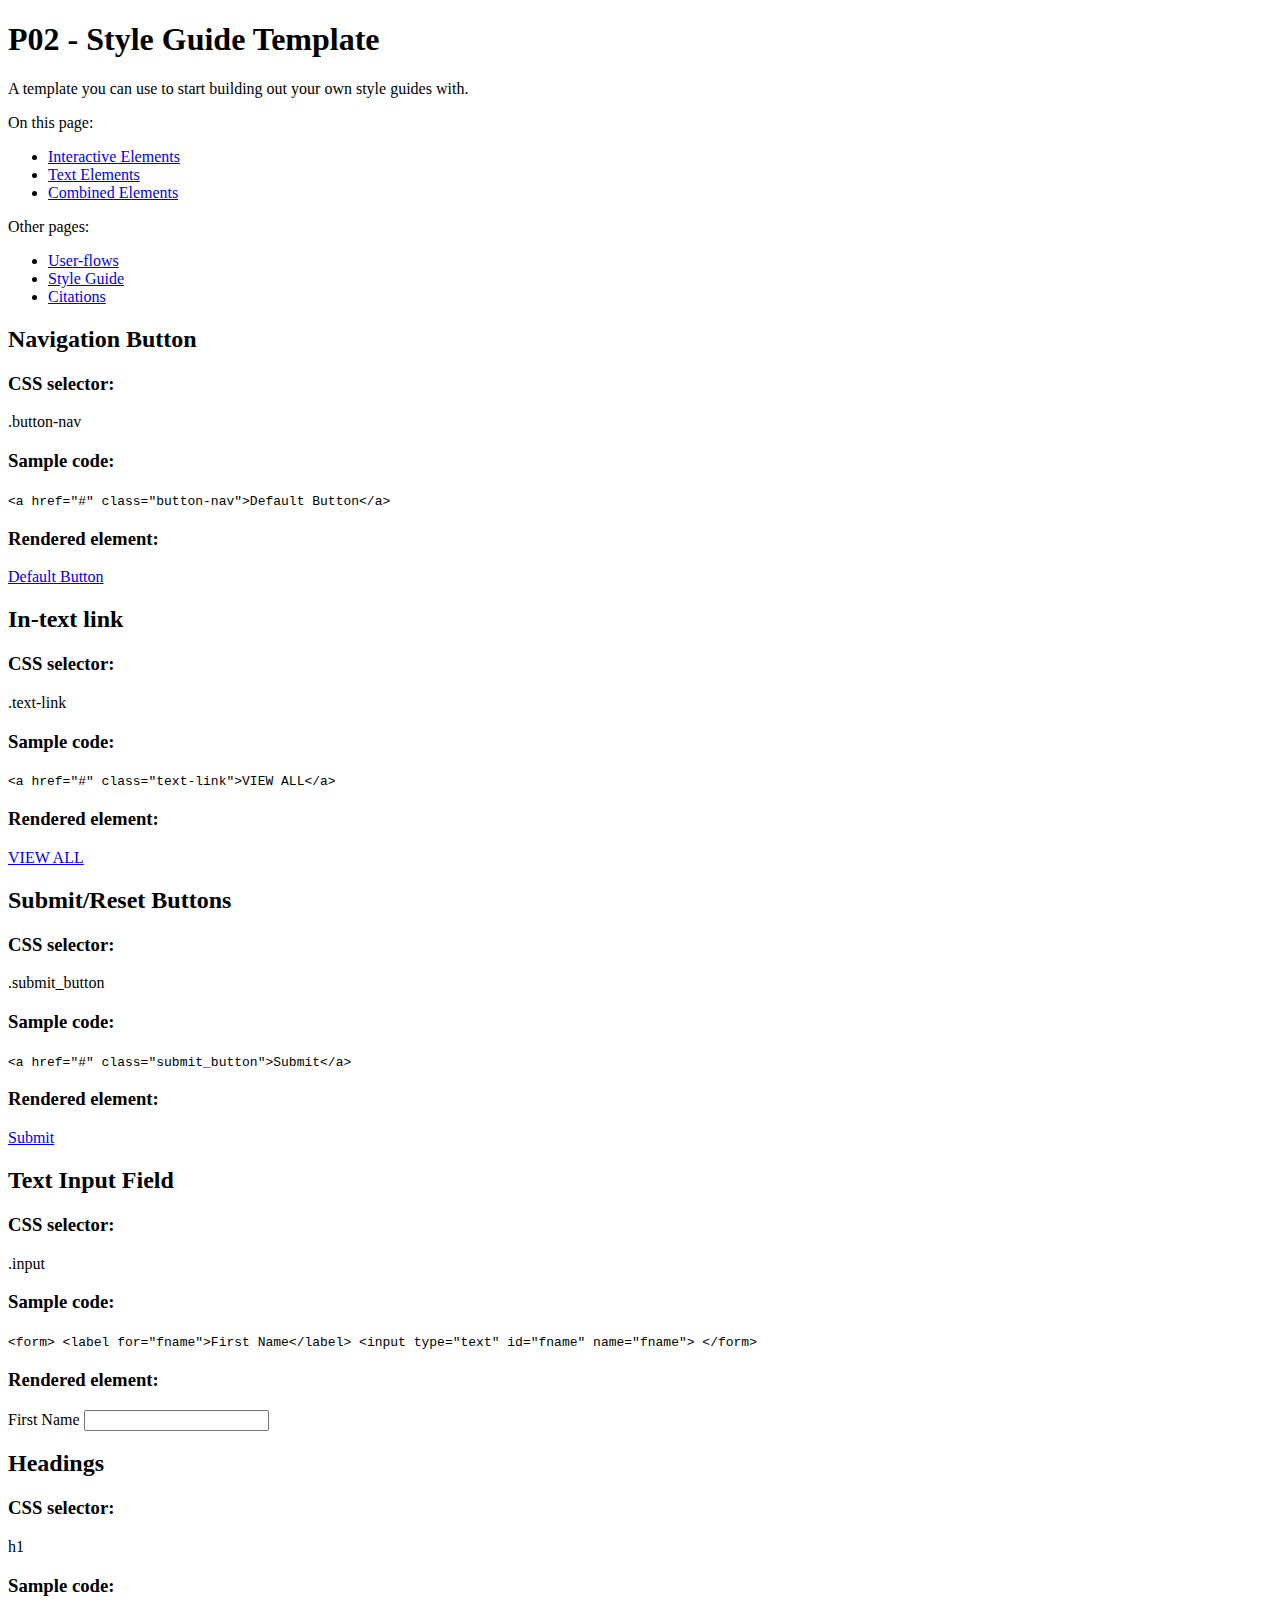
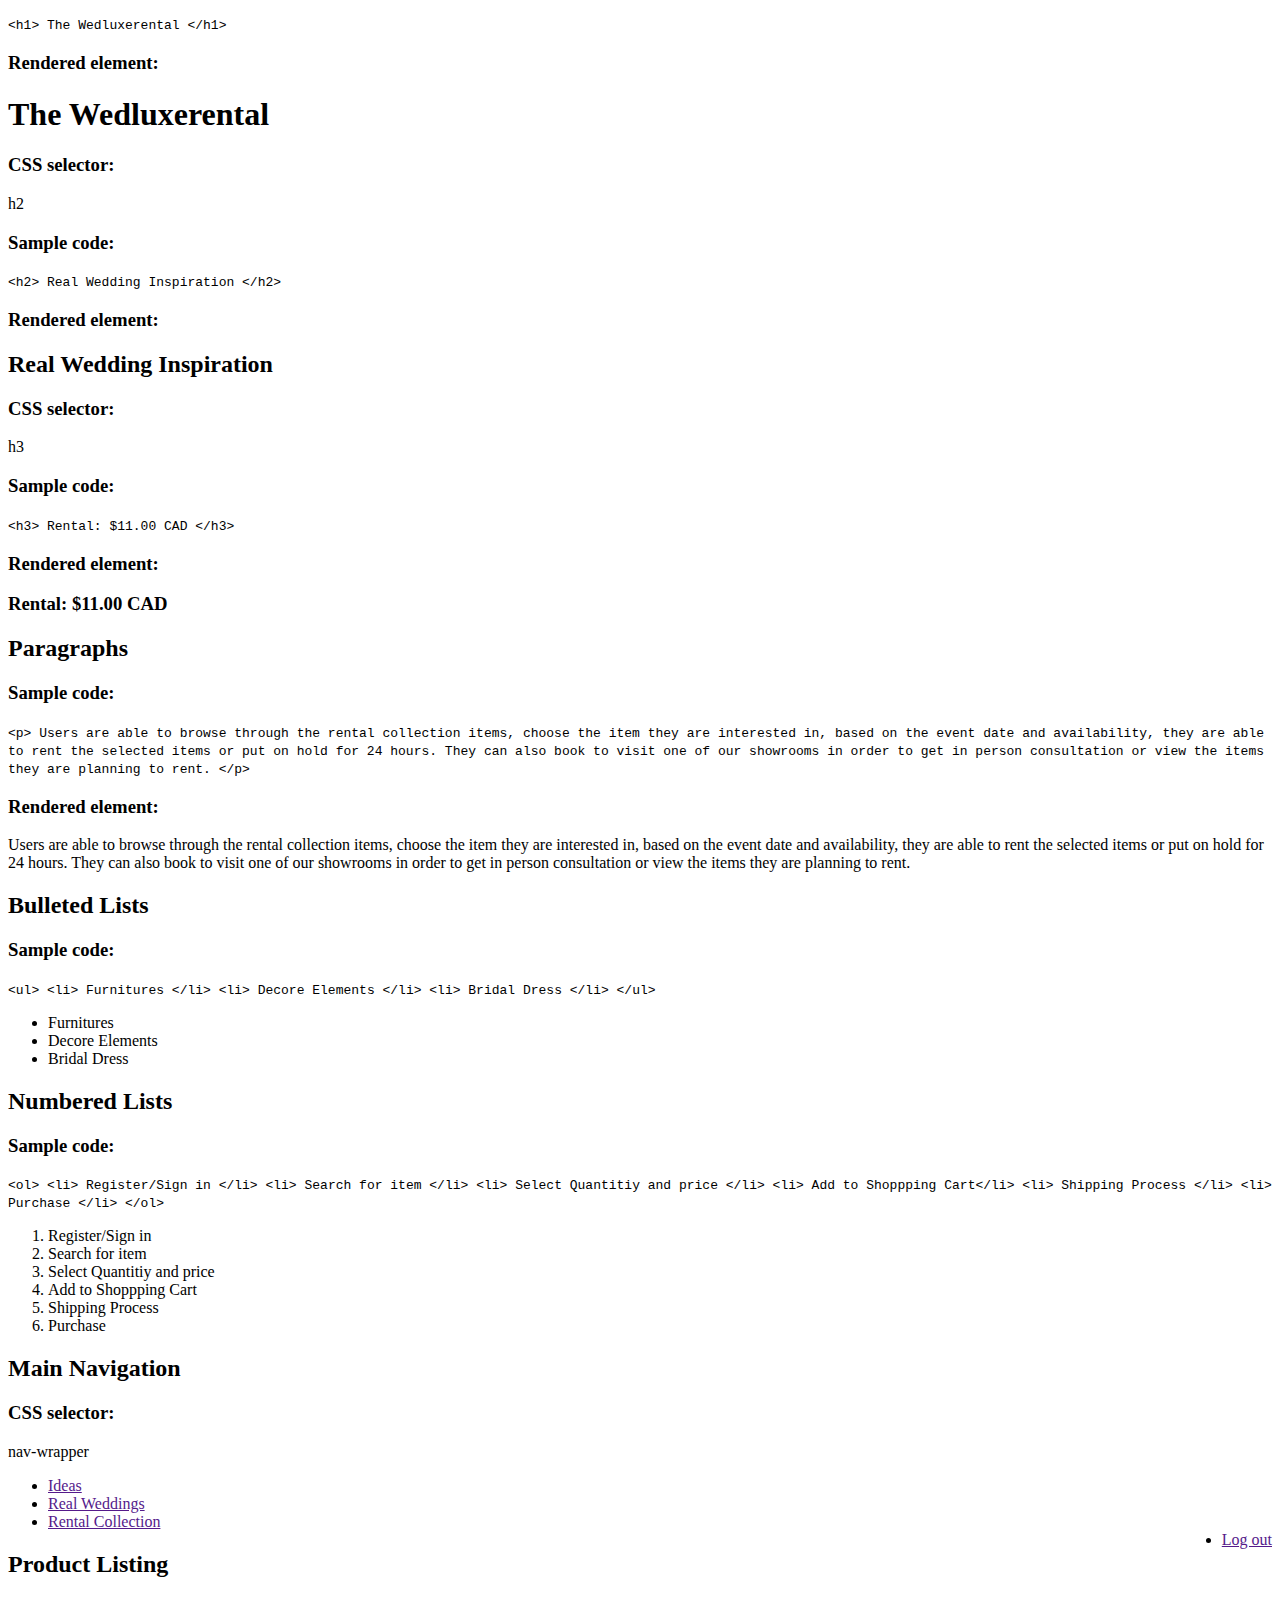
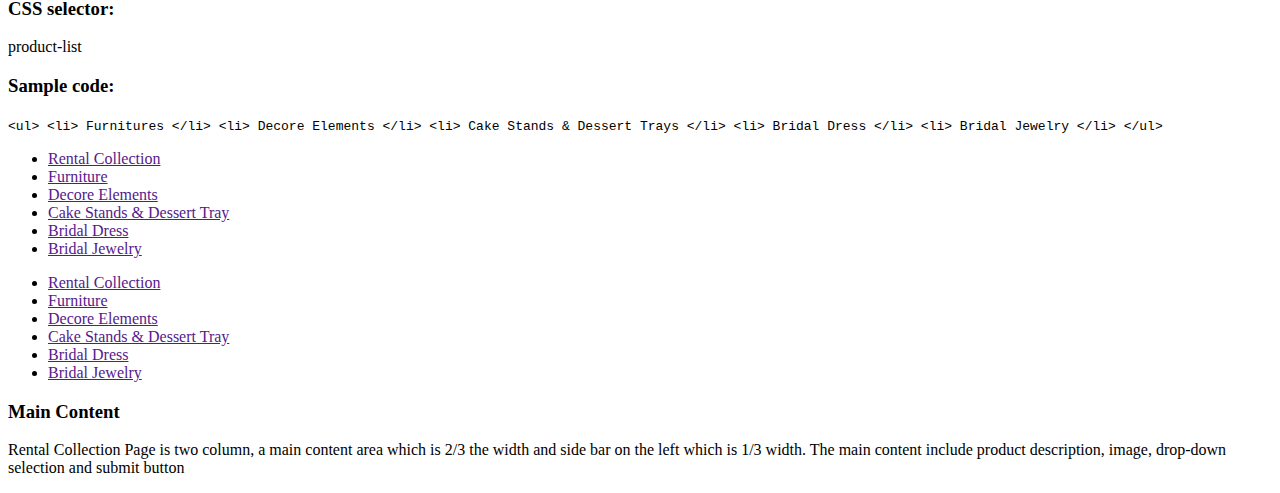
==== index.html @ 593168e0 "P02-start" ====
<!DOCTYPE html>
<html>

  <head>

    <meta charset="utf-8">
    <title>P01 - Style Guide Template</title>

    <link href="css/main.css" rel="stylesheet">
    <link href="css/grid.css" rel="stylesheet">
    <!-- <link href="css/fonts.css" rel="stylesheet"> -->

  </head>

  <body>

    <h1>P02 - Style Guide Template</h1>

    <p>A template you can use to start building out your own style guides with.</p>

    <nav>
      
      <p>
        On this page:
      </p>
      <ul>
        <li>
          <a href="#interactive_elements">Interactive Elements</a>
        </li>
        <li>
          <a href="#text_elements">Text Elements</a>
        </li>
        <li>
          <a href="#combined_elements">Combined Elements</a>
        </li>
      </ul>

      <p>Other pages:</p>
      <ul>
        <li><a href="user-flow/index.html">User-flows</a>
        <li><a href="index.html">Style Guide</a>
        <li><a href="citations.html">Citations</a>
      </ul>
    </nav>



    <!---------------- INTERACTIVE ELEMENTS SECTION // ------------------>
    <section id="interactive_elements">

      <!-- Default Button styling section -->
      <section>

        <h2>Navigation Button</h2>

        <h3>CSS selector:</h3>
        <p>.button-nav</p>

        <h3>Sample code:</h3>
        <code>&lt;a href="#" class="button-nav"&gt;Default Button&lt;/a&gt;</code>

        <h3>Rendered element:</h3>
        <a class="button-nav" href="#">Default Button</a>

      </section>

      <section>
    <!---------- in text link styling section ---------->
        <h2>In-text link</h2>

        <h3>CSS selector:</h3>
        <p>.text-link</p>

        <h3>Sample code:</h3>
        <code>&lt;a href="#" class="text-link"&gt;VIEW ALL&lt;/a&gt;</code>

        <h3>Rendered element:</h3>
        <a class="text-link" href ="View_all.html">VIEW ALL</a>
      </section>

    <!--------- Submit/Reset Button styling section ------>
      <section>
        <h2>Submit/Reset Buttons</h2>

        <h3>CSS selector:</h3>
        <p>.submit_button</p>

        <h3>Sample code:</h3>
        <code>&lt;a href="#" class="submit_button"&gt;Submit&lt;/a&gt;</code>

        <h3>Rendered element:</h3>
        <a class="submit_button" href="#">Submit</a>
      </section>

      <!------------ text input field and a label -------->
      <section>
        <h2>Text Input Field</h2>
        
        <h3>CSS selector:</h3>
        <p>.input</p>

        <h3>Sample code:</h3>
          <code>&lt;form&gt;
          <code>&lt;label for="fname"&gt;First Name&lt;/label&gt;</code>
          <code> &lt;input type="text" id="fname" name="fname"&gt;</code>
          &lt;/form&gt;</code>
       
        <h3>Rendered element:</h3>
          <form> 
          <label for="fname">First Name</label>
          <input type="text" id="fname" name="fname">
          </form>

      </section>

    </section>
    <!-----------//  INTERACTIVE ELEMENTS SECTION -->


    <!-- TEXT ELEMENTS SECTION // -->
    <section id="text_elements">

      <section>
        <h2>Headings</h2>

        <h3>CSS selector:</h3>
        <p>h1</p>

        <h3>Sample code:</h3>
        <code>&lt;h1&gt; The Wedluxerental &lt;/h1&gt;</code> 

        <h3>Rendered element:</h3>
        <h1>The Wedluxerental</h1>


        <h3>CSS selector:</h3>
        <p>h2</p>

        <h3>Sample code:</h3>
        <code>&lt;h2&gt; Real Wedding Inspiration &lt;/h2&gt;</code> 

        <h3>Rendered element:</h3>
        <h2>Real Wedding Inspiration </h2>

       
        <h3>CSS selector:</h3>
        <p>h3</p>

        <h3>Sample code:</h3>
        <code>&lt;h3&gt; Rental: $11.00 CAD &lt;/h3&gt;</code>

        <h3>Rendered element:</h3>
        <h3>Rental: $11.00 CAD</h3>
      </section>

      <section>
        <h2>Paragraphs</h2>
        
        <h3>Sample code:</h3>
          <code>&lt;p&gt; Users are able to browse through the rental collection items, choose the item they are interested in, based on the event date and availability, they are able to rent the selected items or put on hold for 24 hours. They can also book to visit one of our showrooms in order to get in person consultation or view the items they are planning to rent. &lt;/p&gt;</code>
        <h3>Rendered element:</h3>
          <p>Users are able to browse through the rental collection items, choose the item they are interested in, based on the event date and availability, they are able to rent the selected items or put on hold for 24 hours. They can also book to visit one of our showrooms in order to get in person consultation or view the items they are planning to rent. 
          </p>
      </section>

      <section>
        <h2>Bulleted Lists</h2>
        <!-- furniture items -->

          <h3>Sample code:</h3>
            <code>&lt;ul&gt;
            <code>&lt;li&gt; Furnitures &lt;/li&gt;</code>
            <code>&lt;li&gt; Decore Elements &lt;/li&gt;</code>
            <code>&lt;li&gt; Bridal Dress &lt;/li&gt;</code>
            &lt;/ul&gt;</code>

        <ul>
        <li>Furnitures</li>
        <li> Decore Elements</li>
        <li>Bridal Dress</li>
        </ul>

      </section>

      <section>
        <h2>Numbered Lists</h2>
        <!-- order list-->
       <!--  <h3>CSS selector:</h3>
        <p>ol</p> -->
        
          <h3>Sample code:</h3>
          <code>&lt;ol&gt;
          <code>&lt;li&gt; Register/Sign in &lt;/li&gt;</code>
          <code>&lt;li&gt; Search for item &lt;/li&gt;</code>
          <code>&lt;li&gt; Select Quantitiy and price &lt;/li&gt;</code>
          <code>&lt;li&gt; Add to Shoppping Cart&lt;/li&gt;</code>
          <code>&lt;li&gt; Shipping Process &lt;/li&gt;</code>
          <code>&lt;li&gt; Purchase &lt;/li&gt;</code>
          &lt;/ol&gt;</code>


        <ol>
          <li>Register/Sign in</li>
          <li>Search for item</li>
          <li>Select Quantitiy and price</li>
          <li>Add to Shoppping Cart</li>
          <li>Shipping Process</li>
          <li>Purchase</li>
        </ol>


      </section>

    </section>
    <!-- // TEXT ELEMENTS SECTION -->

    <!-- COMBINED ELEMENTS SECTION // -->
    <section id="combined_elements">

      <section>
        <h2>Main Navigation</h2>
    <!----------Navigation Bar -------->
        <h3>CSS selector:</h3>
        <p>nav-wrapper</p>

        <nav>
            <div id="main_nav">
              <ul>
              <li><a class="active" href="">Ideas</a></li>
              <li><a href="">Real Weddings</a></li>
              <li><a href="">Rental Collection</a></li>
              <li style="float:right"><a href="">Log out</a></li>
              </ul>
           </div>
        
        </nav>

      </section>

      <section>
        <h2>Product Listing</h2>

          <h3>CSS selector:</h3>
          <p>product-list</p>

          <h3>Sample code:</h3>
            <code>&lt;ul&gt;
            <code>&lt;li&gt; Furnitures &lt;/li&gt;</code>
            <code>&lt;li&gt; Decore Elements &lt;/li&gt;</code>
            <code>&lt;li&gt; Cake Stands & Dessert Trays &lt;/li&gt;</code>
            <code>&lt;li&gt; Bridal Dress &lt;/li&gt;</code>
            <code>&lt;li&gt; Bridal Jewelry &lt;/li&gt;</code>
            &lt;/ul&gt;</code>

        <ul class="product-list">
           <li><a class="active" href="">Rental Collection</a></li>
            <li><a href="">Furniture</a></li>
            <li><a href="">Decore Elements</a></li>
            <li><a href="">Cake Stands & Dessert Tray</a></li>
            <li><a href="">Bridal Dress</a></li>
            <li><a href="">Bridal Jewelry</a></li>
        </ul>

      </section>

    </section>
    <!-- // COMBINED ELEMENTS SECTION -->

  <!-- Grid structure -->
  <div class="grid">
     <div class="col-1-3">
       <div class="module">
        <ul class="side_nav">
              <li><a class="active" href="">Rental Collection</a></li>
              <li><a href="">Furniture</a></li>
              <li><a href="">Decore Elements</a></li>
              <li><a href="">Cake Stands & Dessert Tray</a></li>
              <li><a href="">Bridal Dress</a></li>
              <li><a href="">Bridal Jewelry</a></li>
        </ul>
     </div>
    </div>

    <div class="col-2-3">
      <div class="module">
       <h3>Main Content</h3>
        <p>Rental Collection Page is two column, a main content area which is 2/3 the width and side bar on the left which is 1/3 width. The main content include product description, image, drop-down selection and submit button</p> 
     </div>
   </div>
   
    
  </div>


  </body>
</html>
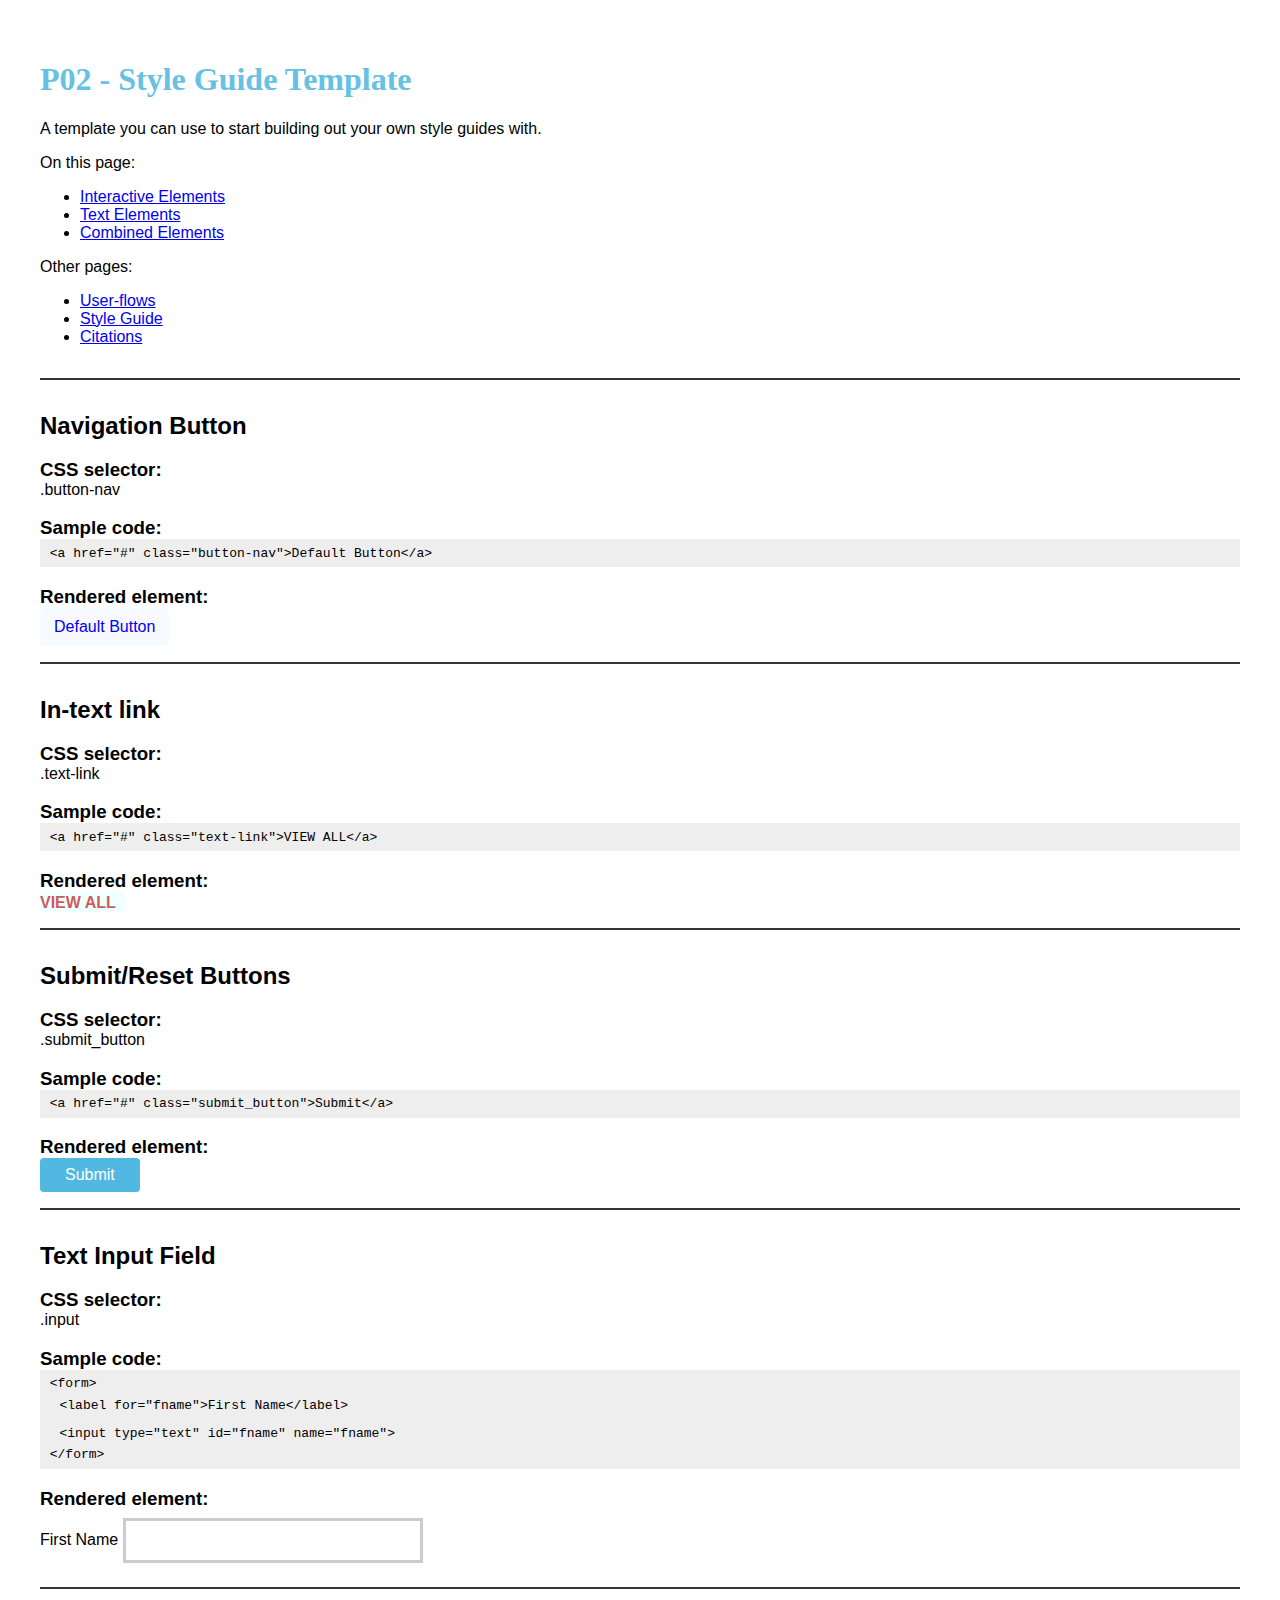
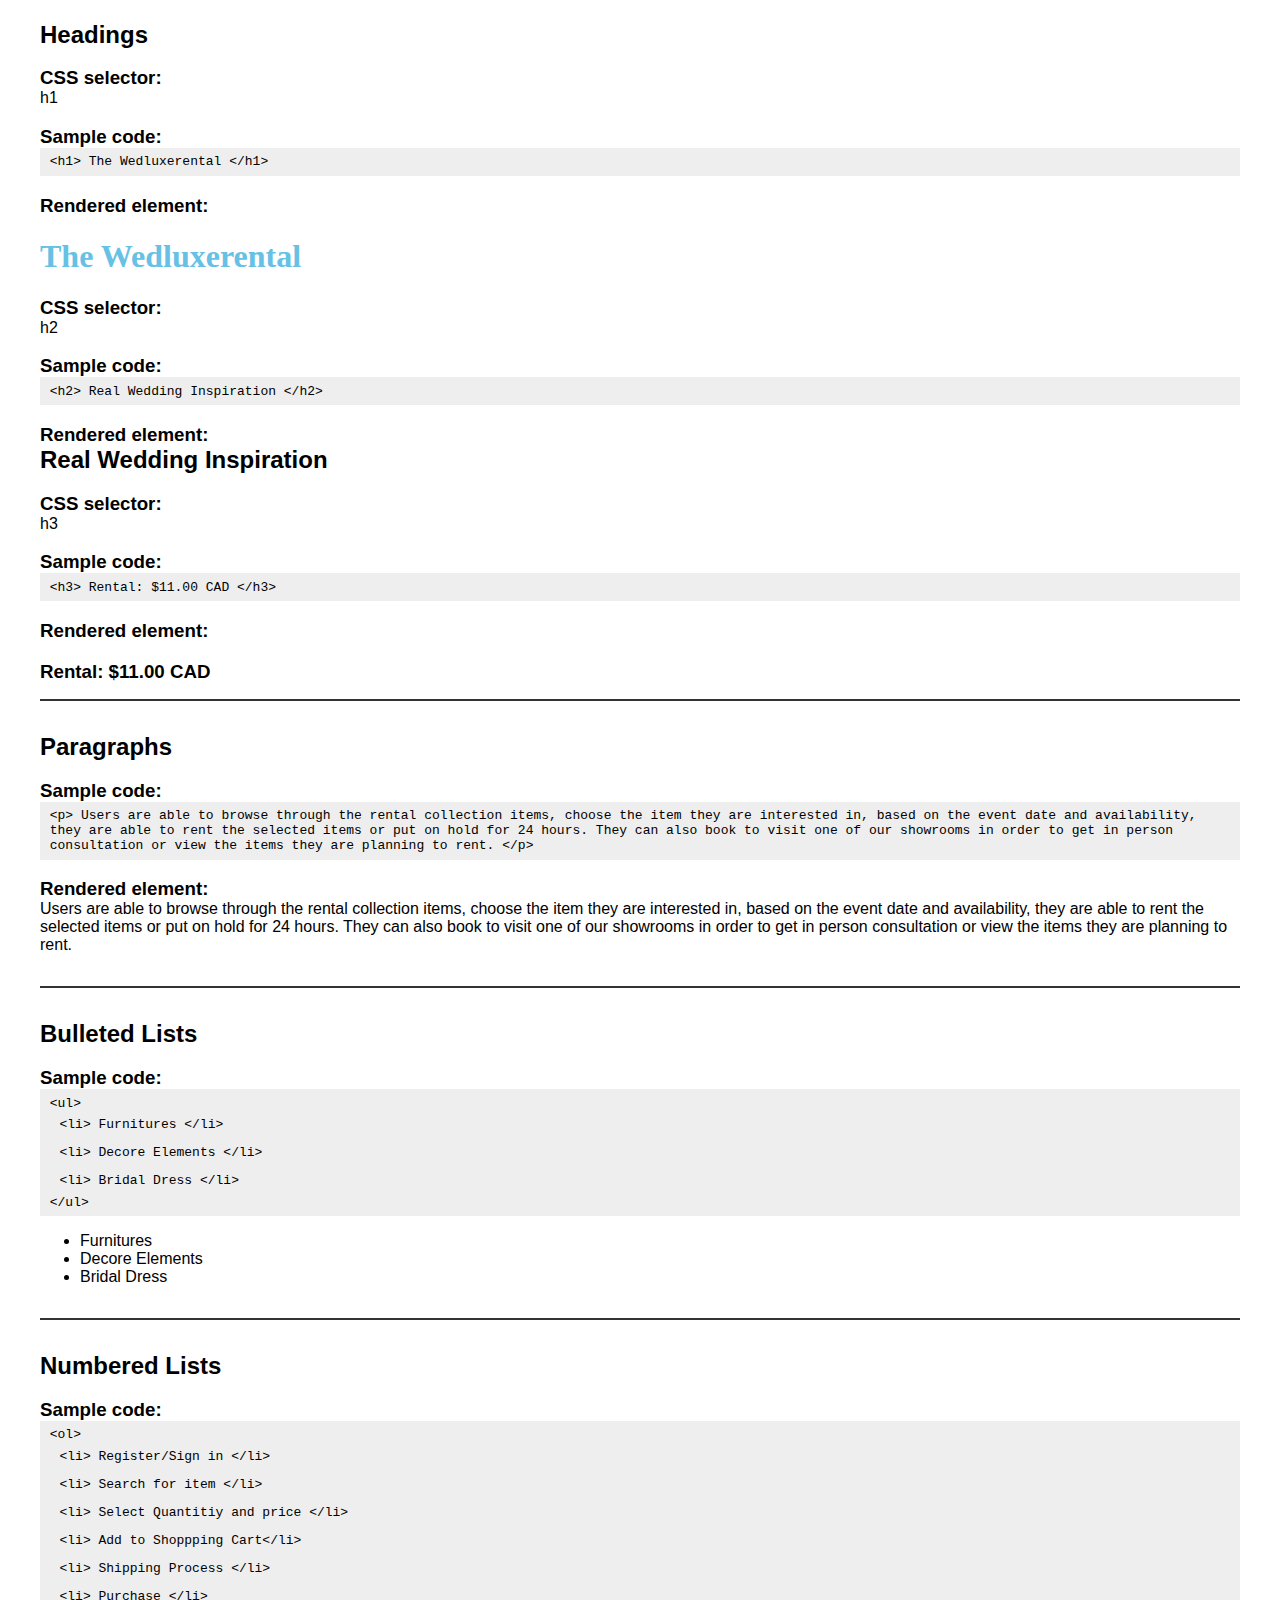
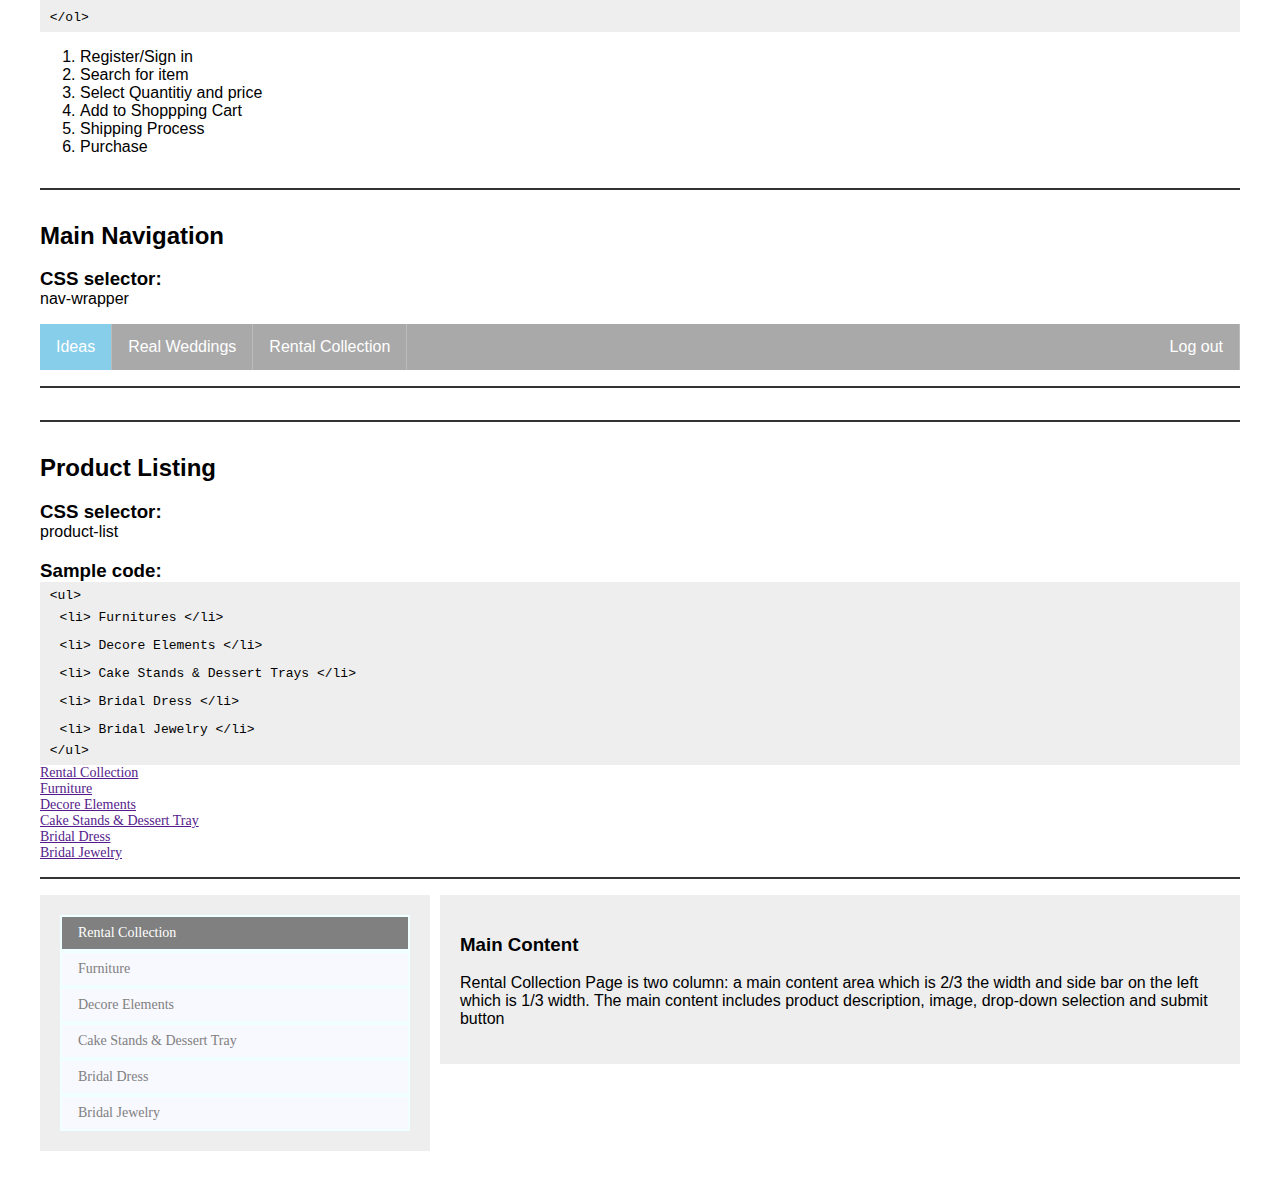
==== commit 8f043963: "sizing edits of text entry, text content edits" ====
--- a/index.html
+++ b/index.html
@@ -108,7 +108,7 @@
         <h3>Rendered element:</h3>
           <form> 
           <label for="fname">First Name</label>
-          <input type="text" id="fname" name="fname">
+          <input type="text" id="fname" name="fname" style = "width: 300px;">
           </form>
 
       </section>
@@ -284,7 +284,7 @@
     <div class="col-2-3">
       <div class="module">
        <h3>Main Content</h3>
-        <p>Rental Collection Page is two column, a main content area which is 2/3 the width and side bar on the left which is 1/3 width. The main content include product description, image, drop-down selection and submit button</p> 
+        <p>Rental Collection Page is two column: a main content area which is 2/3 the width and side bar on the left which is 1/3 width. The main content includes product description, image, drop-down selection and submit button</p> 
      </div>
    </div>
    
--- a/css/main.css
+++ b/css/main.css
@@ -0,0 +1,242 @@
+/*
+  STYLE GUIDE STYLING 
+  Default styling for the style guide 
+*/
+
+body {
+  font-family: sans-serif;
+  padding: 2rem;
+}
+
+section:not([id]) {
+  margin: 1em 0;
+  padding: 1em 0;
+  border-bottom: 0.15em solid #333;
+}
+
+section h2 {
+  margin-top: 0;
+  margin-bottom: 0.5em;
+}
+
+section h3 {
+  margin-bottom: 0;
+}
+
+section p {
+  margin-top: 0;
+}
+
+nav {
+  margin-bottom: 1em;
+  padding-bottom: 1em;
+  border-bottom: 0.15em solid #333;
+}
+
+nav a:hover, nav a:focus {
+  text-decoration: none;
+}
+/* ------Main Navigation Bar-------*/
+
+#main_nav ul {
+    list-style-type: none;
+    margin: 0;
+    padding: 0;
+    overflow: hidden;
+    background-color: #A9A9A9;
+}
+
+#main_nav li  {
+    float: left;
+    border-right:1px solid #bbb;
+}
+
+#main_nav li a {
+    display: block;
+    text-decoration: none;
+    text-align: center;
+    color: white;
+    padding: 14px 16px;
+    
+}
+
+#main_nav li a:hover:not(.active) {
+    background-color: #ADD8E6;
+}
+
+#main_nav .active {
+    background-color: #87CEEB;
+}
+
+/* ------Nav-bar display vertically - Rental Collection--------*/
+ul.side_nav  {
+  font-family: Verdana;
+  font-size:14px;
+  list-style-type: none;
+  margin:0;
+  padding:0;
+  width: 100%;
+  height: 100%;
+  overflow: auto;
+}
+
+ul.side_nav li {
+  display:inline;
+}
+
+ul.side_nav li a {
+  display: block;
+  padding: 8px 16px;
+  text-decoration: none;
+  background:#F8F8FF;
+  color:  #808080;
+  border-top:2px solid #F0FFFF;
+  border-right:2px solid #F0FFFF;
+  border-bottom:2px solid #F0FFFF;
+  border-left:2px solid #F0FFFF;
+}
+
+ul.side_nav li a:hover {
+  background-color: #ADD8E6;
+  border-top:2px solid #F0FFFF;
+  border-right:2px solid #F0FFFF;
+  border-bottom:2px solid #F0FFFF;
+  border-left:2px solid #F0FFFF;
+}
+
+.side_nav li a.active {
+    background-color: #808080;
+    color: white;
+}
+
+/* ------section---------- */
+section code {
+  background-color: #EEE;
+  padding: 0.5em 0.75em;
+  display: block;
+}
+
+ul.citations {
+  margin-left: 0.25em;
+  padding-left: 0.25em;
+}
+
+ul.citations li {
+  list-style-type: none;
+  margin-left: 0;
+  padding-left: 0;
+  padding-bottom: 1em;
+}
+
+ul.citations li strong {
+  font-weight: normal;
+  font-style: italic;
+}
+
+cite {
+  font-style: normal;
+}
+
+
+/* 
+  INTERACTIVE ELEMENTS -------------------
+*/
+
+/* Styling for the navigation button */
+.button-nav {
+  display: inline-block;
+  padding: 0.5em 0.75em;
+  background:#F8F8FF;
+  border-radius: 0.25em;
+  text-decoration: none;
+  -webkit-transition: background-color 0.5s ease-out;
+  transition: background-color 0.5s ease-out;
+  border-top:2px solid #F0FFFF;
+  border-right:2px solid #F0FFFF;
+  border-bottom:2px solid #F0FFFF;
+  border-left:2px solid #F0FFFF;
+
+}
+
+.button-nav:hover, .button-nav:focus {
+  opacity: 0.8;
+  border-top:2px solid #ADD8E6;
+  border-right:2px solid #ADD8E6;
+  border-bottom:2px solid #ADD8E6;
+  border-left:2px solid #ADD8E6;
+}
+
+/* text-link  */
+a.text-link {
+    display:block;
+    text-decoration:none;
+    background-color: #F0FFFF;  /*Azure*/
+    color:#CD5C5C; /*PaleVioletRed */
+    width: 85px;
+    height: 20px;
+    padding-top: 2px;
+    font-weight: 600;
+}
+
+a.text-link:hover{
+    text-decoration:none;
+    opacity: 0.80;
+}
+
+/* Submit button  */
+.submit_button{
+    background-color: #51b8e1; /* skyblue*/
+    border: none;
+    color: white;
+    padding: 8px 25px;
+    text-align: center;
+    text-decoration: none;
+    display: inline-block;
+    font-size: 16px;
+    border-radius: 4px;
+}
+
+.submit_button:hover{
+  opacity: 0.8;
+}
+
+
+input[type=text] {
+    width: 100%;
+    padding: 12px 20px;
+    margin: 8px 0;
+    box-sizing: border-box;
+    border: 3px solid #ccc;
+    transition: 0.5s;
+    outline: none;
+}
+input[type=text]:focus {
+    border: 3px solid #555;
+}
+/* 
+  TEXT ELEMENTS -------------------
+*/
+h1 { 
+    display: block;
+    font-size: 2em;
+    color:#66c1e5;
+    margin-top: 0.67em;
+    margin-bottom: 0.67em;
+    margin-left: 0;
+    margin-right: 0;
+    font-family:"Quan";
+    font-weight: bold;
+}
+
+/* product list */
+ul.product-list{
+   font-family: Verdana;
+  font-size:14px;
+  list-style-type: none;
+  margin:0;
+  padding:0;
+  width: 100%;
+  height: 100%;
+  overflow: auto;
+
+}
--- a/css/grid.css
+++ b/css/grid.css
@@ -0,0 +1,53 @@
+
+*, *:after, *:before {
+  -webkit-box-sizing: border-box;
+  -moz-box-sizing: border-box;
+  box-sizing: border-box;
+}
+
+[class*='col-'] {
+  float: left;
+  padding-right: 20px;
+}
+
+[class*='col-']:last-of-type {
+  padding-right: 0;
+}
+.col-2-3 {
+  width: 66.66%;
+}
+.col-1-3 {
+  width: 33.33%;
+}
+
+.grid:after {
+  content: "";
+  display: table;
+  clear: both;
+}
+
+
+[class*='col-'] {
+	float: left;
+  padding-right: 10px;
+ 
+}
+.col-2-3 {
+	width: 66.66%;
+}
+.col-1-3 {
+	width: 33.33%;
+
+}
+
+.module {
+  padding: 20px;
+  background: #eee;
+}
+
+/* Opt-in outside padding */
+.grid-pad {
+  padding: 10px;
+
+}
+
--- a/css/fonts.css
+++ b/css/fonts.css
@@ -0,0 +1,16 @@
+/*load fonts */
+
+
+@font-face{
+	font-family: "Quan";
+	font-weight: normal;
+	font-style: normal;
+	src:url("../fonts/Quan.eot");
+	/* .. means go up one folder- only IE supports eot */
+
+	src:url("../fonts/Quan.eot#iefix") format("embedded-opentype"),
+		url("../fonts/Quan.woff2") format("woff2"),
+		url("../fonts/Quan.woff") format("woff"),
+		url("../fonts/Quan.ttf") format("truetype");
+		/*older browsers do not accept modern fonts, so need to set for all cases,browsers  */
+}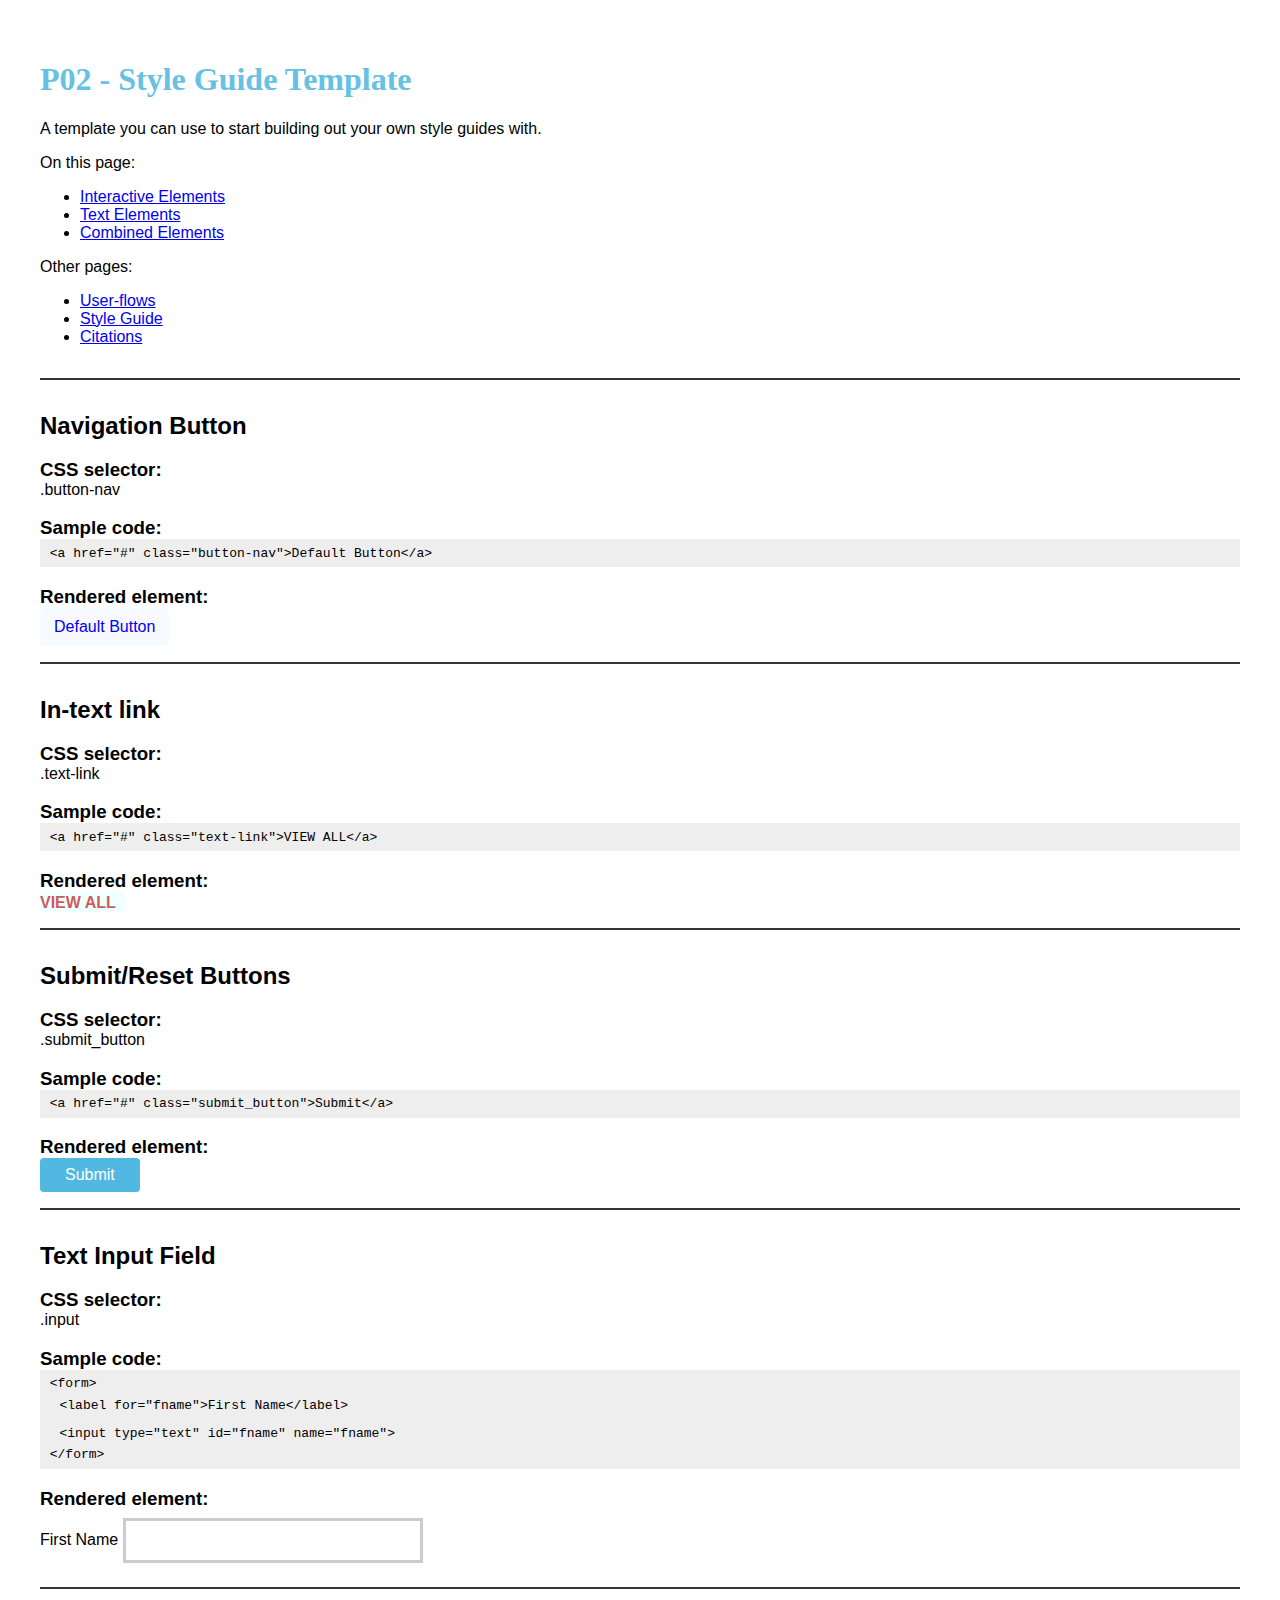
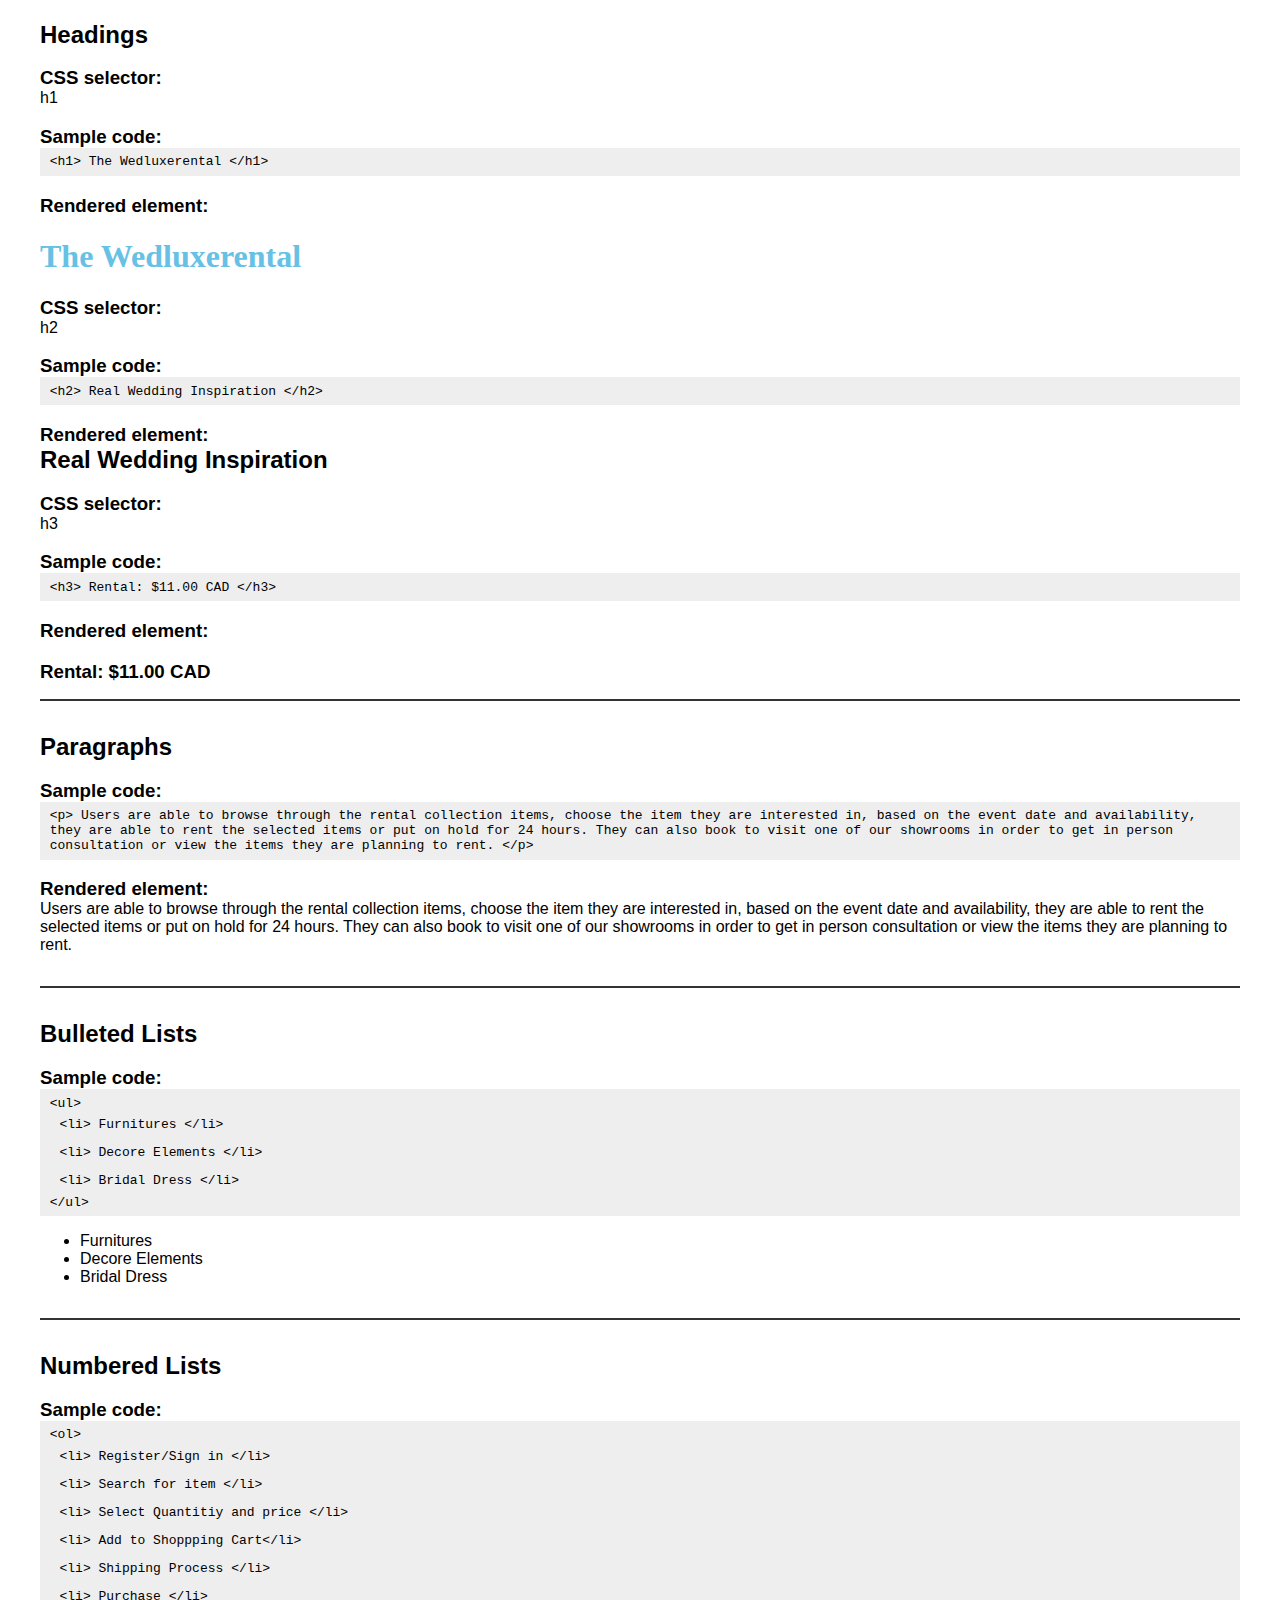
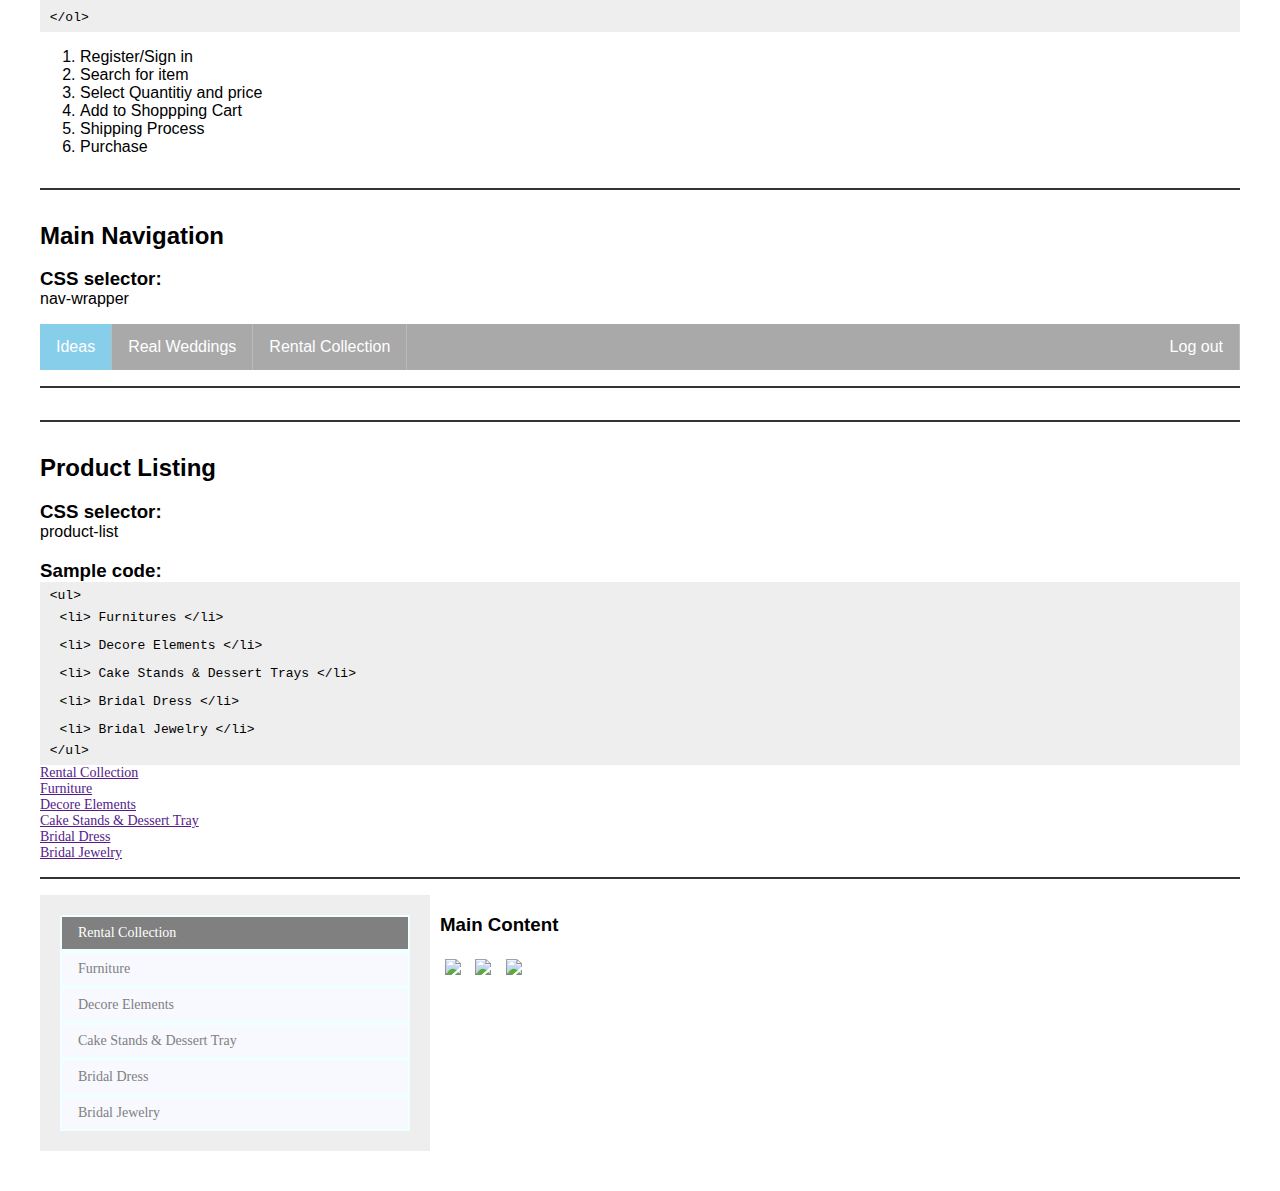
==== commit 734a5f51: "add-images" ====
--- a/index.html
+++ b/index.html
@@ -282,9 +282,14 @@
     </div>
 
     <div class="col-2-3">
-      <div class="module">
-       <h3>Main Content</h3>
-        <p>Rental Collection Page is two column: a main content area which is 2/3 the width and side bar on the left which is 1/3 width. The main content includes product description, image, drop-down selection and submit button</p> 
+      <div class="module2">
+      <h3>Main Content</h3>
+       <!--  <p>Rental Collection Page is two column: a main content area which is 2/3 the width and side bar on the left which is 1/3 width. The main content includes product description, image, drop-down selection and submit button</p>  
+       -->
+       <img id src="images/dress1.jpg">
+       <img id src="images/dress2.jpg">
+       <img id src="images/dress3.jpg">
+
      </div>
    </div>
    
--- a/css/main.css
+++ b/css/main.css
@@ -156,6 +156,7 @@
   border-bottom:2px solid #F0FFFF;
   border-left:2px solid #F0FFFF;
 
+
 }
 
 .button-nav:hover, .button-nav:focus {
@@ -240,3 +241,22 @@
   overflow: auto;
 
 }
+/* 
+  image-------------------
+*/
+.module2 img{
+  height: 300px;
+  margin: 5px;
+}
+
+/*.module2 img#img1{
+  height: 300px;
+}
+
+.module2 img#img2{
+   height: 300px;
+}
+.module2 img#img3{
+ 
+  height: 300px;
+}*/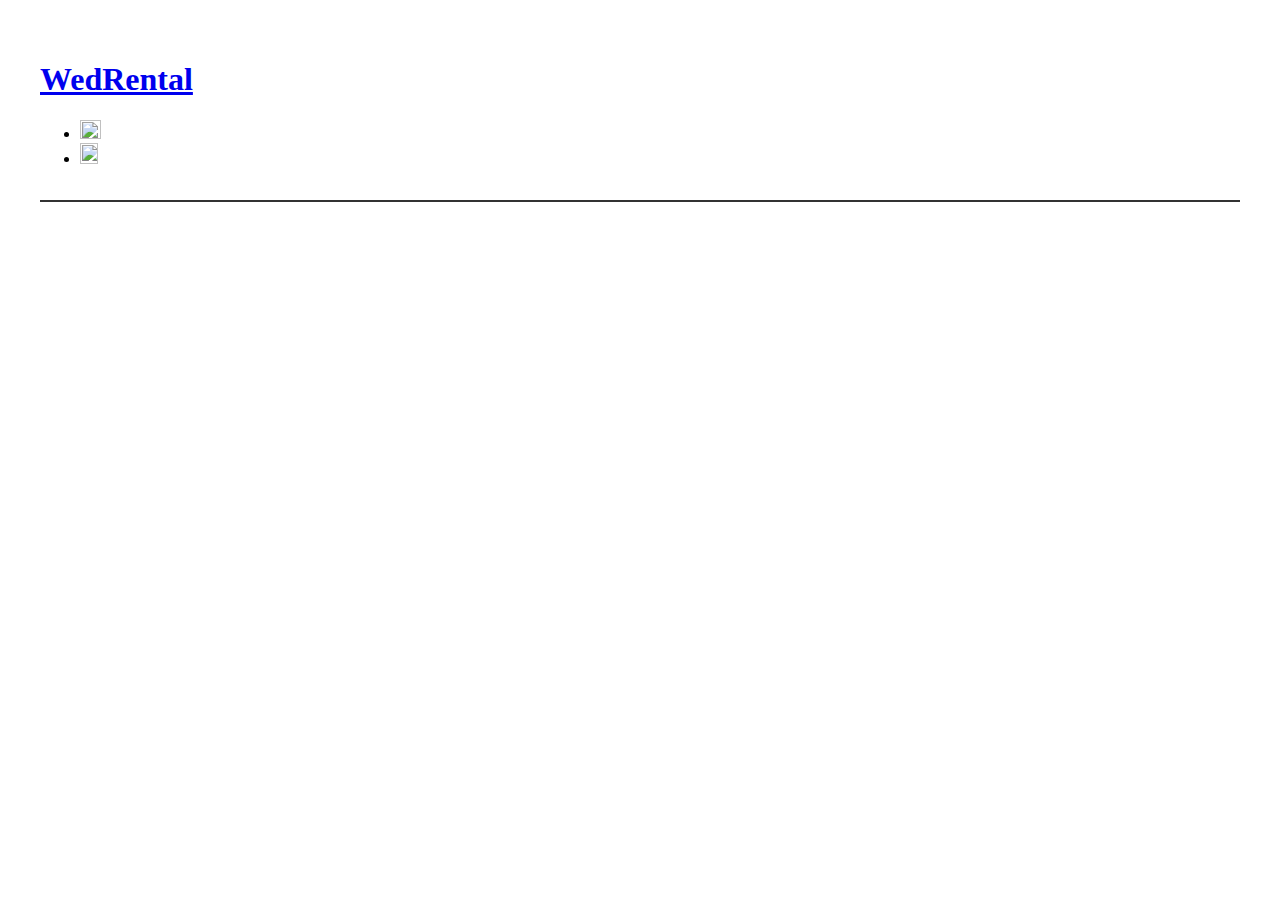
==== commit f0054a92: "start building the main page layout" ====
--- a/index.html
+++ b/index.html
@@ -1,301 +1,31 @@
 <!DOCTYPE html>
 <html>
 
-  <head>
+	<head>
+	<meta name="viewport"
+		content="width=device-width, initial-scale=1.0">
+	<link href="css/main.css" rel="stylesheet">
+	<title>WedRental</title>
+	
+	</head>
 
-    <meta charset="utf-8">
-    <title>P01 - Style Guide Template</title>
+<body>
+<div class="container">
 
-    <link href="css/main.css" rel="stylesheet">
-    <link href="css/grid.css" rel="stylesheet">
-    <!-- <link href="css/fonts.css" rel="stylesheet"> -->
-
-  </head>
-
-  <body>
-
-    <h1>P02 - Style Guide Template</h1>
-
-    <p>A template you can use to start building out your own style guides with.</p>
-
-    <nav>
-      
-      <p>
-        On this page:
-      </p>
-      <ul>
-        <li>
-          <a href="#interactive_elements">Interactive Elements</a>
-        </li>
-        <li>
-          <a href="#text_elements">Text Elements</a>
-        </li>
-        <li>
-          <a href="#combined_elements">Combined Elements</a>
-        </li>
-      </ul>
-
-      <p>Other pages:</p>
-      <ul>
-        <li><a href="user-flow/index.html">User-flows</a>
-        <li><a href="index.html">Style Guide</a>
-        <li><a href="citations.html">Citations</a>
-      </ul>
-    </nav>
+	<header>
+			<h1><a href="index.html">WedRental</a></h1>
+	</header>
+		  <nav>
+						<ul id="top_nav">
+                             <li><a href="login.php"><img src="images/login.png" alt="" height="19" width="21"></a> </li>
+							<li><a href="register.php"><img src="images/register.png" alt="" height="21" width="18"></a></li>	   
+						</ul>
+                </nav>
 
 
 
-    <!---------------- INTERACTIVE ELEMENTS SECTION // ------------------>
-    <section id="interactive_elements">
+</body>
 
-      <!-- Default Button styling section -->
-      <section>
+</div>
 
-        <h2>Navigation Button</h2>
-
-        <h3>CSS selector:</h3>
-        <p>.button-nav</p>
-
-        <h3>Sample code:</h3>
-        <code>&lt;a href="#" class="button-nav"&gt;Default Button&lt;/a&gt;</code>
-
-        <h3>Rendered element:</h3>
-        <a class="button-nav" href="#">Default Button</a>
-
-      </section>
-
-      <section>
-    <!---------- in text link styling section ---------->
-        <h2>In-text link</h2>
-
-        <h3>CSS selector:</h3>
-        <p>.text-link</p>
-
-        <h3>Sample code:</h3>
-        <code>&lt;a href="#" class="text-link"&gt;VIEW ALL&lt;/a&gt;</code>
-
-        <h3>Rendered element:</h3>
-        <a class="text-link" href ="View_all.html">VIEW ALL</a>
-      </section>
-
-    <!--------- Submit/Reset Button styling section ------>
-      <section>
-        <h2>Submit/Reset Buttons</h2>
-
-        <h3>CSS selector:</h3>
-        <p>.submit_button</p>
-
-        <h3>Sample code:</h3>
-        <code>&lt;a href="#" class="submit_button"&gt;Submit&lt;/a&gt;</code>
-
-        <h3>Rendered element:</h3>
-        <a class="submit_button" href="#">Submit</a>
-      </section>
-
-      <!------------ text input field and a label -------->
-      <section>
-        <h2>Text Input Field</h2>
-        
-        <h3>CSS selector:</h3>
-        <p>.input</p>
-
-        <h3>Sample code:</h3>
-          <code>&lt;form&gt;
-          <code>&lt;label for="fname"&gt;First Name&lt;/label&gt;</code>
-          <code> &lt;input type="text" id="fname" name="fname"&gt;</code>
-          &lt;/form&gt;</code>
-       
-        <h3>Rendered element:</h3>
-          <form> 
-          <label for="fname">First Name</label>
-          <input type="text" id="fname" name="fname" style = "width: 300px;">
-          </form>
-
-      </section>
-
-    </section>
-    <!-----------//  INTERACTIVE ELEMENTS SECTION -->
-
-
-    <!-- TEXT ELEMENTS SECTION // -->
-    <section id="text_elements">
-
-      <section>
-        <h2>Headings</h2>
-
-        <h3>CSS selector:</h3>
-        <p>h1</p>
-
-        <h3>Sample code:</h3>
-        <code>&lt;h1&gt; The Wedluxerental &lt;/h1&gt;</code> 
-
-        <h3>Rendered element:</h3>
-        <h1>The Wedluxerental</h1>
-
-
-        <h3>CSS selector:</h3>
-        <p>h2</p>
-
-        <h3>Sample code:</h3>
-        <code>&lt;h2&gt; Real Wedding Inspiration &lt;/h2&gt;</code> 
-
-        <h3>Rendered element:</h3>
-        <h2>Real Wedding Inspiration </h2>
-
-       
-        <h3>CSS selector:</h3>
-        <p>h3</p>
-
-        <h3>Sample code:</h3>
-        <code>&lt;h3&gt; Rental: $11.00 CAD &lt;/h3&gt;</code>
-
-        <h3>Rendered element:</h3>
-        <h3>Rental: $11.00 CAD</h3>
-      </section>
-
-      <section>
-        <h2>Paragraphs</h2>
-        
-        <h3>Sample code:</h3>
-          <code>&lt;p&gt; Users are able to browse through the rental collection items, choose the item they are interested in, based on the event date and availability, they are able to rent the selected items or put on hold for 24 hours. They can also book to visit one of our showrooms in order to get in person consultation or view the items they are planning to rent. &lt;/p&gt;</code>
-        <h3>Rendered element:</h3>
-          <p>Users are able to browse through the rental collection items, choose the item they are interested in, based on the event date and availability, they are able to rent the selected items or put on hold for 24 hours. They can also book to visit one of our showrooms in order to get in person consultation or view the items they are planning to rent. 
-          </p>
-      </section>
-
-      <section>
-        <h2>Bulleted Lists</h2>
-        <!-- furniture items -->
-
-          <h3>Sample code:</h3>
-            <code>&lt;ul&gt;
-            <code>&lt;li&gt; Furnitures &lt;/li&gt;</code>
-            <code>&lt;li&gt; Decore Elements &lt;/li&gt;</code>
-            <code>&lt;li&gt; Bridal Dress &lt;/li&gt;</code>
-            &lt;/ul&gt;</code>
-
-        <ul>
-        <li>Furnitures</li>
-        <li> Decore Elements</li>
-        <li>Bridal Dress</li>
-        </ul>
-
-      </section>
-
-      <section>
-        <h2>Numbered Lists</h2>
-        <!-- order list-->
-       <!--  <h3>CSS selector:</h3>
-        <p>ol</p> -->
-        
-          <h3>Sample code:</h3>
-          <code>&lt;ol&gt;
-          <code>&lt;li&gt; Register/Sign in &lt;/li&gt;</code>
-          <code>&lt;li&gt; Search for item &lt;/li&gt;</code>
-          <code>&lt;li&gt; Select Quantitiy and price &lt;/li&gt;</code>
-          <code>&lt;li&gt; Add to Shoppping Cart&lt;/li&gt;</code>
-          <code>&lt;li&gt; Shipping Process &lt;/li&gt;</code>
-          <code>&lt;li&gt; Purchase &lt;/li&gt;</code>
-          &lt;/ol&gt;</code>
-
-
-        <ol>
-          <li>Register/Sign in</li>
-          <li>Search for item</li>
-          <li>Select Quantitiy and price</li>
-          <li>Add to Shoppping Cart</li>
-          <li>Shipping Process</li>
-          <li>Purchase</li>
-        </ol>
-
-
-      </section>
-
-    </section>
-    <!-- // TEXT ELEMENTS SECTION -->
-
-    <!-- COMBINED ELEMENTS SECTION // -->
-    <section id="combined_elements">
-
-      <section>
-        <h2>Main Navigation</h2>
-    <!----------Navigation Bar -------->
-        <h3>CSS selector:</h3>
-        <p>nav-wrapper</p>
-
-        <nav>
-            <div id="main_nav">
-              <ul>
-              <li><a class="active" href="">Ideas</a></li>
-              <li><a href="">Real Weddings</a></li>
-              <li><a href="">Rental Collection</a></li>
-              <li style="float:right"><a href="">Log out</a></li>
-              </ul>
-           </div>
-        
-        </nav>
-
-      </section>
-
-      <section>
-        <h2>Product Listing</h2>
-
-          <h3>CSS selector:</h3>
-          <p>product-list</p>
-
-          <h3>Sample code:</h3>
-            <code>&lt;ul&gt;
-            <code>&lt;li&gt; Furnitures &lt;/li&gt;</code>
-            <code>&lt;li&gt; Decore Elements &lt;/li&gt;</code>
-            <code>&lt;li&gt; Cake Stands & Dessert Trays &lt;/li&gt;</code>
-            <code>&lt;li&gt; Bridal Dress &lt;/li&gt;</code>
-            <code>&lt;li&gt; Bridal Jewelry &lt;/li&gt;</code>
-            &lt;/ul&gt;</code>
-
-        <ul class="product-list">
-           <li><a class="active" href="">Rental Collection</a></li>
-            <li><a href="">Furniture</a></li>
-            <li><a href="">Decore Elements</a></li>
-            <li><a href="">Cake Stands & Dessert Tray</a></li>
-            <li><a href="">Bridal Dress</a></li>
-            <li><a href="">Bridal Jewelry</a></li>
-        </ul>
-
-      </section>
-
-    </section>
-    <!-- // COMBINED ELEMENTS SECTION -->
-
-  <!-- Grid structure -->
-  <div class="grid">
-     <div class="col-1-3">
-       <div class="module">
-        <ul class="side_nav">
-              <li><a class="active" href="">Rental Collection</a></li>
-              <li><a href="">Furniture</a></li>
-              <li><a href="">Decore Elements</a></li>
-              <li><a href="">Cake Stands & Dessert Tray</a></li>
-              <li><a href="">Bridal Dress</a></li>
-              <li><a href="">Bridal Jewelry</a></li>
-        </ul>
-     </div>
-    </div>
-
-    <div class="col-2-3">
-      <div class="module2">
-      <h3>Main Content</h3>
-       <!--  <p>Rental Collection Page is two column: a main content area which is 2/3 the width and side bar on the left which is 1/3 width. The main content includes product description, image, drop-down selection and submit button</p>  
-       -->
-       <img id src="images/dress1.jpg">
-       <img id src="images/dress2.jpg">
-       <img id src="images/dress3.jpg">
-
-     </div>
-   </div>
-   
-    
-  </div>
-
-
-  </body>
 </html>--- a/css/main.css
+++ b/css/main.css
@@ -248,15 +248,3 @@
   height: 300px;
   margin: 5px;
 }
-
-/*.module2 img#img1{
-  height: 300px;
-}
-
-.module2 img#img2{
-   height: 300px;
-}
-.module2 img#img3{
- 
-  height: 300px;
-}*/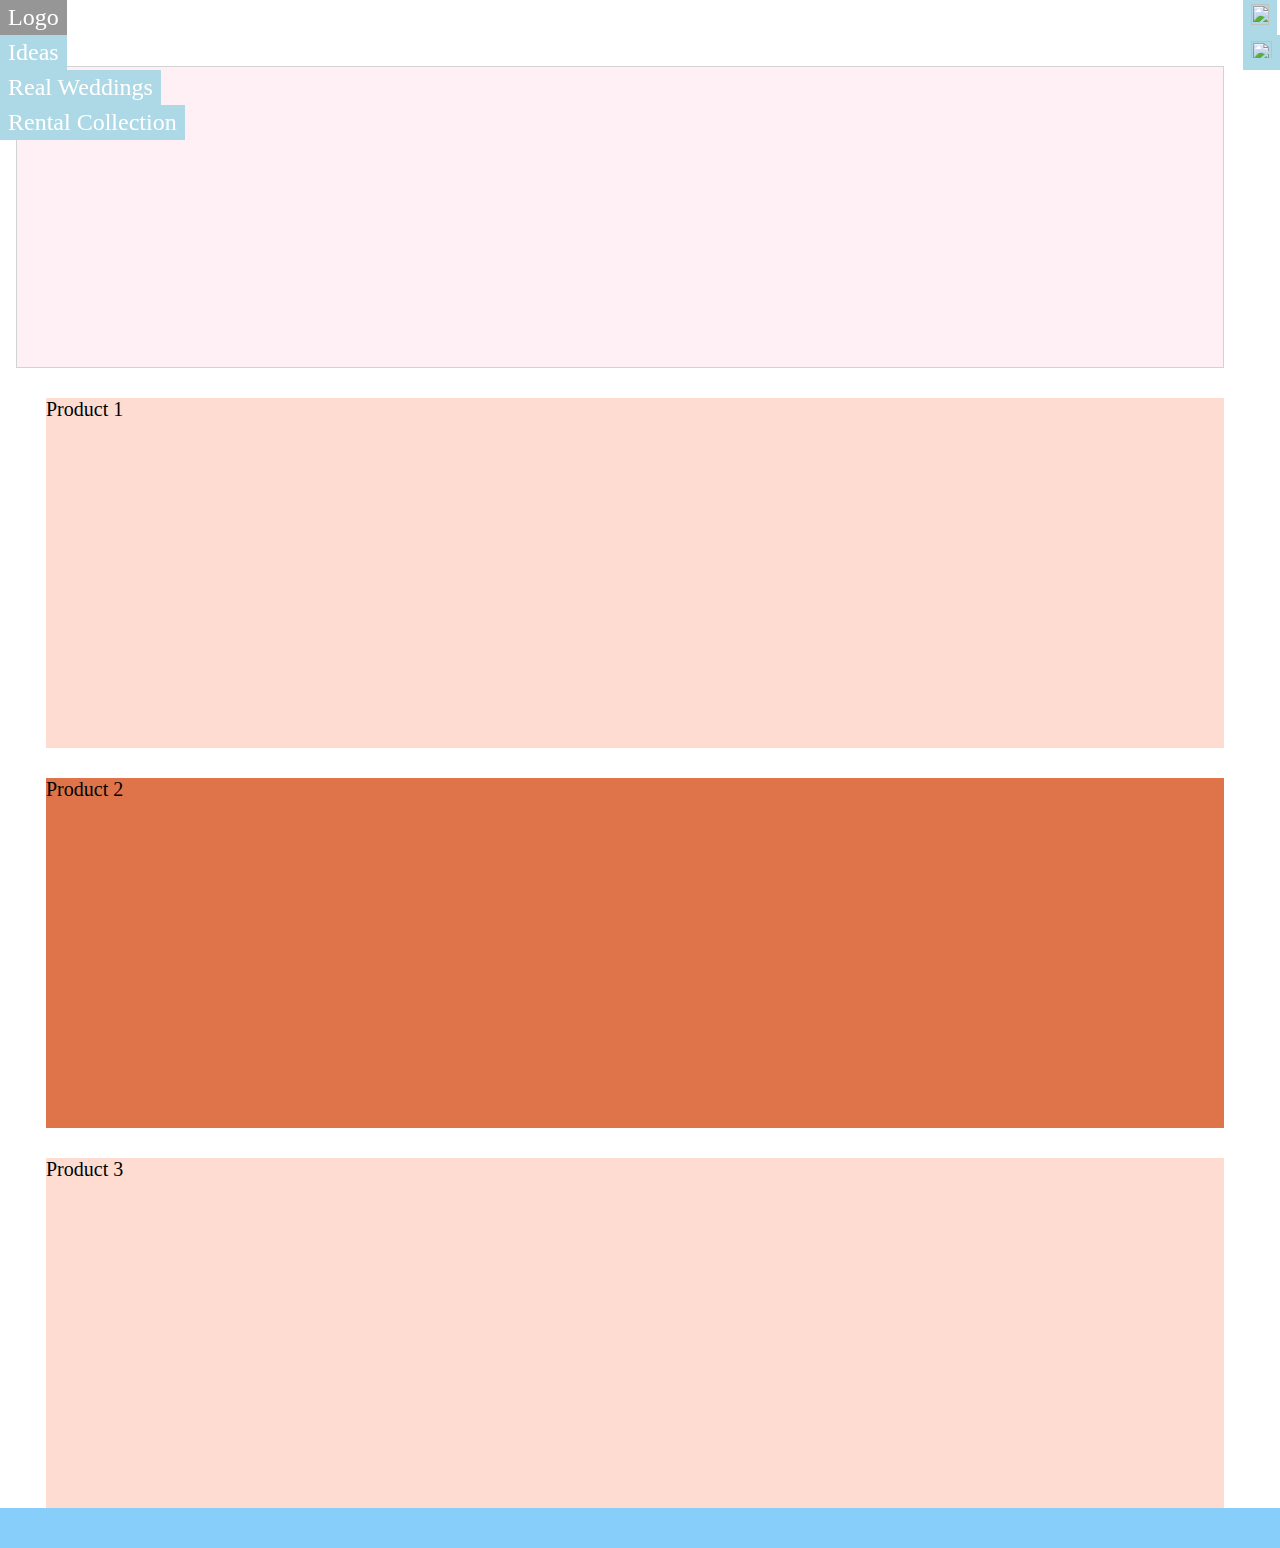
==== commit 67858d08: "edit-homepage" ====
--- a/index.html
+++ b/index.html
@@ -1,31 +1,114 @@
 <!DOCTYPE html>
-<html>
+<html lang="en">
 
-	<head>
-	<meta name="viewport"
-		content="width=device-width, initial-scale=1.0">
-	<link href="css/main.css" rel="stylesheet">
-	<title>WedRental</title>
-	
-	</head>
+<head>
+	<meta charset="utf-8">
+	<meta name="viewport" content="width=device-width, initial-scale=1.0">
+
+    <title>WedRentals</title>
+
+    <link href="css/main.css" rel="stylesheet">
+    <link href="css/grids.css" rel="stylesheet">
+
+</head>
 
 <body>
-<div class="container">
 
-	<header>
-			<h1><a href="index.html">WedRental</a></h1>
-	</header>
-		  <nav>
-						<ul id="top_nav">
-                             <li><a href="login.php"><img src="images/login.png" alt="" height="19" width="21"></a> </li>
-							<li><a href="register.php"><img src="images/register.png" alt="" height="21" width="18"></a></li>	   
-						</ul>
-                </nav>
+	<div class="grid-row" style="height:50px">
+
+		<nav class="nav-main grid-col-7of12">
+
+			<div class="grid-col-1of4">
+				<a href=index.html class="nav-main-item">Logo</a>
+			</div>
+
+			<div class="grid-col-1of4">
+				<a href=ideas.html class="nav-main-item">Ideas</a>
+			</div>
+
+			<div class="grid-col-1of4">
+				<a href=realweddings.html class="nav-main-item">Real Weddings</a>
+			</div>
+
+			<div class="grid-col-1of4">
+				<a href=rentalcollection.html class="nav-main-item">Rental Collection</a>
+			</div>
+
+		</nav>
 
 
+		<nav class="nav-login grid-logbuttonswrapper">
 
-</body>
+			<div class="grid-col-1of2">
+				<a href=signup.html class="nav-main-item"><img src="images/register.png" alt="" height="21" width="18"></a>
+			</div>
+
+
+			<div class="grid-col-1of2">
+				<a href=signin.html class="nav-main-item"><img src="images/login.png" alt="" height="19" width="21"></a>
+
+		</nav>
+
+	</div>
+
+
+<div class="grid-row">
+
+      <section id="menu" class="grid-col-12of12 bg1" style="height:300px">
+
+      	<p>Banner</p>
+
+      </section>
 
 </div>
 
-</html>+<div class="grid-row">
+
+	<section class= "grid-col-12of12 wrap">
+
+	<div class="grid-col-1of4 bg2" style="height:350px">
+		<p>Product 1</p>
+	</div>
+
+	<div class="grid-col-1of4 bg3" style="height:350px">
+		<p>Product 2</p>
+	</div>
+
+	<div class="grid-col-1of4 bg2" style="height:350px">
+		<p>Product 3</p>
+	</div>
+
+	<!-- <div class="grid-col-1of4 bg3" style="height:400px">
+		<p>Product 4</p>
+	</div> -->
+
+	</section>
+</div>
+
+
+<!-- <div>
+	<div class="grid-col-1of4">
+		<a href=#button class="nav-main-item bg3">Button 1</a>
+	</div>
+
+	<div class="grid-col-1of4 bg2">
+		<a href=#button class="nav-main-item bg2">Button 2</a>
+	</div>
+
+	<div class="grid-col-1of4 bg3">
+		<a href=#button class="nav-main-item bg3">Button 3</a>
+	</div>
+
+	<div class="grid-col-1of4 bg2s">
+		<a href=#button class="nav-main-item bg2">Button 4</a>
+	</div>
+
+</div> -->
+
+
+	<div class="grid-col-7of12 footer" style="width:100%">
+		
+	</div>
+
+</body>
+</html>
--- a/css/main.css
+++ b/css/main.css
@@ -1,74 +1,29 @@
-/*
-  STYLE GUIDE STYLING 
-  Default styling for the style guide 
-*/
-
-body {
-  font-family: sans-serif;
-  padding: 2rem;
+.nav-main {
+	position:fixed;
+	top:0;
+	left:0;
+	right:0;
+	z-index: 10;
 }
 
-section:not([id]) {
-  margin: 1em 0;
-  padding: 1em 0;
-  border-bottom: 0.15em solid #333;
+.nav-login {
+	position:fixed;
+	float:right;
+	top:0;
+	left:10;
+	right:0;
+	z-index: 9;
 }
 
-section h2 {
-  margin-top: 0;
-  margin-bottom: 0.5em;
+.caption-inside {
+	position: relative;
 }
 
-section h3 {
-  margin-bottom: 0;
+.module {
+	padding: 20px;
+	background: white;
 }
 
-section p {
-  margin-top: 0;
-}
-
-nav {
-  margin-bottom: 1em;
-  padding-bottom: 1em;
-  border-bottom: 0.15em solid #333;
-}
-
-nav a:hover, nav a:focus {
-  text-decoration: none;
-}
-/* ------Main Navigation Bar-------*/
-
-#main_nav ul {
-    list-style-type: none;
-    margin: 0;
-    padding: 0;
-    overflow: hidden;
-    background-color: #A9A9A9;
-}
-
-#main_nav li  {
-    float: left;
-    border-right:1px solid #bbb;
-}
-
-#main_nav li a {
-    display: block;
-    text-decoration: none;
-    text-align: center;
-    color: white;
-    padding: 14px 16px;
-    
-}
-
-#main_nav li a:hover:not(.active) {
-    background-color: #ADD8E6;
-}
-
-#main_nav .active {
-    background-color: #87CEEB;
-}
-
-/* ------Nav-bar display vertically - Rental Collection--------*/
 ul.side_nav  {
   font-family: Verdana;
   font-size:14px;
@@ -109,142 +64,100 @@
     color: white;
 }
 
-/* ------section---------- */
-section code {
-  background-color: #EEE;
-  padding: 0.5em 0.75em;
-  display: block;
+
+body {
+	/*font-family: "Quan", Verdana, sans-serif;*/
+	margin: 1rem;
+	font-size: 1.25rem;
 }
 
-ul.citations {
-  margin-left: 0.25em;
-  padding-left: 0.25em;
+h1 {
+	font-size: 3rem;
+	margin-bottom: 0;
 }
 
-ul.citations li {
-  list-style-type: none;
-  margin-left: 0;
-  padding-left: 0;
-  padding-bottom: 1em;
+h2 {
+	font-size: 2.25rem;
+	margin-bottom: 0;
+	width: 100%;
 }
 
-ul.citations li strong {
-  font-weight: normal;
-  font-style: italic;
+h2 {
+	font-size: 1.6rem;
+	margin-bottom: 0;
 }
 
-cite {
-  font-style: normal;
+a {
+	color: rgb(200,0,0);
+	transition: color 0.5s;
+}
+
+a:active, a:hover, a:focus {
+	color: rgb(50,0,0);
+	text-decoration: none;
+}
+
+.nav-main-item {
+	display: inline-block;
+	color: white;
+	background-color: #ADD8E6;
+	font-size: 1.5rem;
+	padding: 0.25rem 0.5rem;
+	text-decoration: none;
+	transition: background-color 0.5s ease-out;
+}
+
+.bg1 {
+	height: 124px;
+	border: 1px solid #D3D3D3;
+	background-color: #FFF0F5; 
+
+}
+
+.bg2 {
+	margin-top: 30px;
+	margin-left: 30px;
+	background-color: #FEDCD2;
+
+}
+
+.bg3 {
+	margin-top: 30px;
+	margin-left: 30px;
+	background-color: #DF744A;
+}
+
+.bg4 {
+	background-color: #DCB239;
+}
+
+.bg4 {
+	background-color: #DCB239;
+}
+
+.bg4 {
+	background-color: #DCB239;
+}
+.nav-main-item:active, .nav-main-item:hover, .nav-main-item:focus {
+	color: white;
+	background-color: rgb(150,150,150);
+}
+
+section{
+	margin-right: 40px;
 }
 
 
-/* 
-  INTERACTIVE ELEMENTS -------------------
-*/
-
-/* Styling for the navigation button */
-.button-nav {
-  display: inline-block;
-  padding: 0.5em 0.75em;
-  background:#F8F8FF;
-  border-radius: 0.25em;
-  text-decoration: none;
-  -webkit-transition: background-color 0.5s ease-out;
-  transition: background-color 0.5s ease-out;
-  border-top:2px solid #F0FFFF;
-  border-right:2px solid #F0FFFF;
-  border-bottom:2px solid #F0FFFF;
-  border-left:2px solid #F0FFFF;
-
-
-}
-
-.button-nav:hover, .button-nav:focus {
-  opacity: 0.8;
-  border-top:2px solid #ADD8E6;
-  border-right:2px solid #ADD8E6;
-  border-bottom:2px solid #ADD8E6;
-  border-left:2px solid #ADD8E6;
-}
-
-/* text-link  */
-a.text-link {
-    display:block;
-    text-decoration:none;
-    background-color: #F0FFFF;  /*Azure*/
-    color:#CD5C5C; /*PaleVioletRed */
-    width: 85px;
-    height: 20px;
-    padding-top: 2px;
-    font-weight: 600;
-}
-
-a.text-link:hover{
-    text-decoration:none;
-    opacity: 0.80;
-}
-
-/* Submit button  */
-.submit_button{
-    background-color: #51b8e1; /* skyblue*/
-    border: none;
-    color: white;
-    padding: 8px 25px;
-    text-align: center;
-    text-decoration: none;
-    display: inline-block;
-    font-size: 16px;
-    border-radius: 4px;
-}
-
-.submit_button:hover{
-  opacity: 0.8;
+section #wrap{
+	margin-right: 60px;
 }
 
 
-input[type=text] {
-    width: 100%;
-    padding: 12px 20px;
-    margin: 8px 0;
-    box-sizing: border-box;
-    border: 3px solid #ccc;
-    transition: 0.5s;
-    outline: none;
+.footer {
+    background:#87CEFA;
+   width:100%;
+   height:40px;   /* Height of the footer */
+   position:absolute;
+   bottom:300;
+   left:0;
 }
-input[type=text]:focus {
-    border: 3px solid #555;
-}
-/* 
-  TEXT ELEMENTS -------------------
-*/
-h1 { 
-    display: block;
-    font-size: 2em;
-    color:#66c1e5;
-    margin-top: 0.67em;
-    margin-bottom: 0.67em;
-    margin-left: 0;
-    margin-right: 0;
-    font-family:"Quan";
-    font-weight: bold;
-}
-
-/* product list */
-ul.product-list{
-   font-family: Verdana;
-  font-size:14px;
-  list-style-type: none;
-  margin:0;
-  padding:0;
-  width: 100%;
-  height: 100%;
-  overflow: auto;
-
-}
-/* 
-  image-------------------
-*/
-.module2 img{
-  height: 300px;
-  margin: 5px;
-}
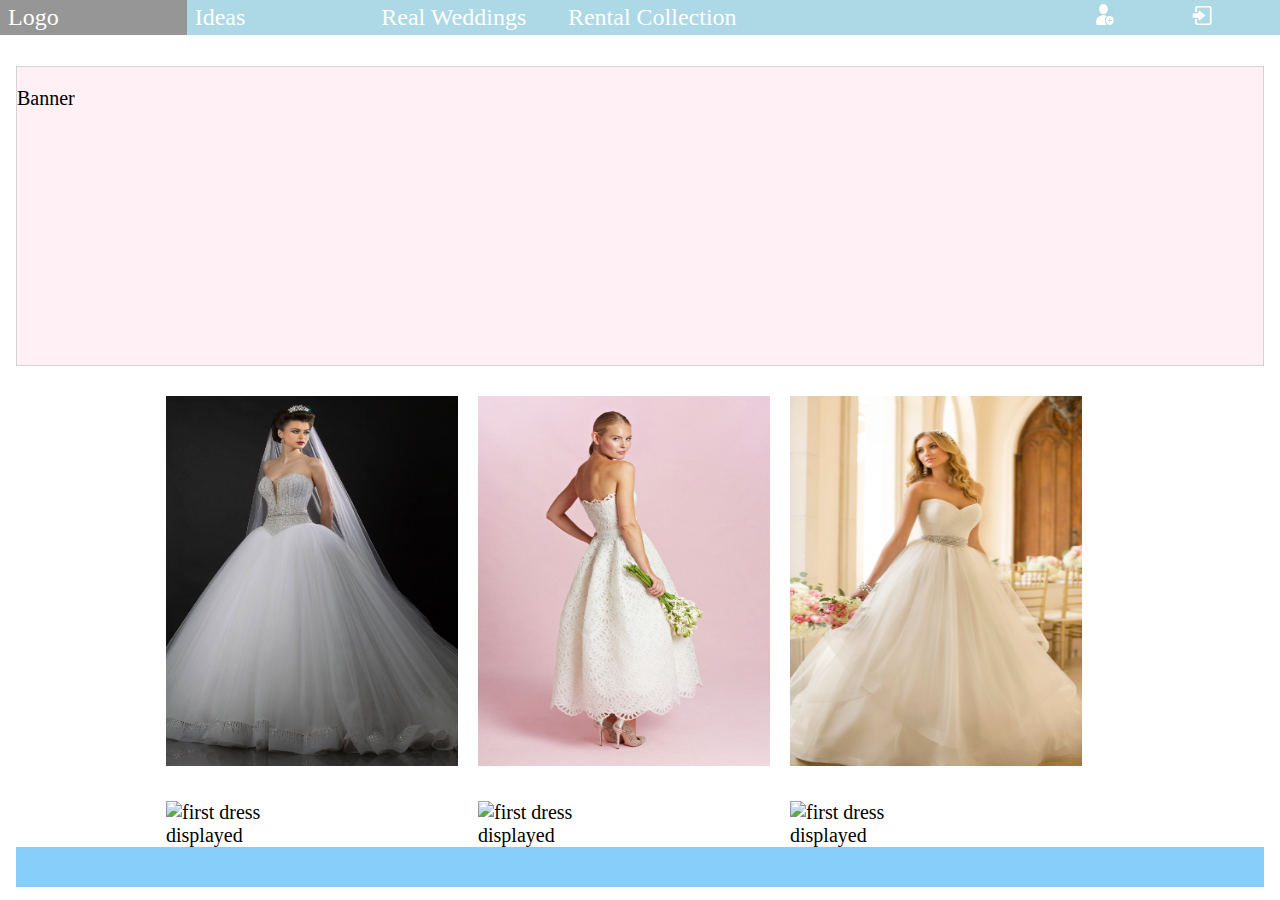
==== commit 9f866223: "index.html complete" ====
--- a/index.html
+++ b/index.html
@@ -46,7 +46,14 @@
 
 			<div class="grid-col-1of2">
 				<a href=signin.html class="nav-main-item"><img src="images/login.png" alt="" height="19" width="21"></a>
+			</div>
+		</nav>
 
+
+		<nav class ="nav-tools grid-tools">
+			<div class="grid-col-1of3">
+				<a href="#" class="nav-main-item"></a>
+			</div>
 		</nav>
 
 	</div>
@@ -66,16 +73,20 @@
 
 	<section class= "grid-col-12of12 wrap">
 
-	<div class="grid-col-1of4 bg2" style="height:350px">
-		<p>Product 1</p>
+	<div class="grid-col-1of4 photos">
+		
+		<img src="images/dress1.jpg" alt=" first dress displayed">
+	
+		
 	</div>
 
-	<div class="grid-col-1of4 bg3" style="height:350px">
-		<p>Product 2</p>
+	<div class="grid-col-1of4 photos" style="height:350px">
+		
+		<img src="images/dress2.jpg" alt=" first dress displayed">
 	</div>
 
-	<div class="grid-col-1of4 bg2" style="height:350px">
-		<p>Product 3</p>
+	<div class="grid-col-1of4 photos" style="height:350px">
+		<img src="images/dress3.jpg" alt=" first dress displayed">
 	</div>
 
 	<!-- <div class="grid-col-1of4 bg3" style="height:400px">
@@ -86,27 +97,23 @@
 </div>
 
 
-<!-- <div>
-	<div class="grid-col-1of4">
-		<a href=#button class="nav-main-item bg3">Button 1</a>
+ <div>
+	<div class="grid-col-1of4 photos">
+		<img src="images/chiavari.jpg" alt=" first dress displayed">
 	</div>
 
-	<div class="grid-col-1of4 bg2">
-		<a href=#button class="nav-main-item bg2">Button 2</a>
+	<div class="grid-col-1of4 photos">
+		<img src="images/cake-stand1.jpg" alt=" first dress displayed">
 	</div>
 
-	<div class="grid-col-1of4 bg3">
-		<a href=#button class="nav-main-item bg3">Button 3</a>
+	<div class="grid-col-1of4 photos">
+		<img src="images/chair1.jpg" alt=" first dress displayed">
 	</div>
 
-	<div class="grid-col-1of4 bg2s">
-		<a href=#button class="nav-main-item bg2">Button 4</a>
-	</div>
-
-</div> -->
+</div> 
 
 
-	<div class="grid-col-7of12 footer" style="width:100%">
+	<div class="grid-col-12of12 footer" style="width:100%">
 		
 	</div>
 
--- a/css/main.css
+++ b/css/main.css
@@ -107,6 +107,15 @@
 	transition: background-color 0.5s ease-out;
 }
 
+.nav-tools{
+	background-color: #ADD8E6;
+	position:fixed;
+	top:0;
+	padding-top: 12px;
+	right:100px;
+
+}
+
 .bg1 {
 	height: 124px;
 	border: 1px solid #D3D3D3;
@@ -143,13 +152,27 @@
 	background-color: rgb(150,150,150);
 }
 
-section{
+/*section{
 	margin-right: 40px;
 }
 
 
 section #wrap{
 	margin-right: 60px;
+}*/
+
+
+.photos img {
+  /* Just in case there are inline attributes */
+  width: 100% !important;
+  height: 370px !important;
+  margin-top: 30px;
+  margin-left: 150px;
+  padding-right: 20px;
+}
+
+.caption-inside {
+	position: relative;
 }
 
 
@@ -157,7 +180,7 @@
     background:#87CEFA;
    width:100%;
    height:40px;   /* Height of the footer */
-   position:absolute;
+  
    bottom:300;
    left:0;
 }
--- a/css/grids.css
+++ b/css/grids.css
@@ -0,0 +1,102 @@
+*, *:after, *:before {
+	box-sizing: border-box;
+}
+
+.grid-logbuttonswrapper {
+	width: 15%;
+	float: right;
+}
+
+.grid-tools {
+	width: 100%;
+	float: left;
+}
+
+[class^='grid-col-'] {
+	float: left;
+	padding: 0;
+}
+
+.grid-row:after {
+	content:"";
+	display: block;
+	clear: both;
+}
+
+.grid-col-1of4 > .nav-main-item {
+	width: 100%;
+}
+
+.grid-col-1of2 > .nav-main-item {
+	width: 100%;
+}
+
+.grid-col-1of4 > .nav-product-item {
+	width: 80%;
+}
+
+.grid-col-1of2 {
+	width:50%;
+}
+.grid-col-2of3 {
+	width:66.66%;
+}
+
+.grid-col-1of3 {
+	width: 33.333%;
+	padding-left: 1rem;
+}
+
+.grid-col-1of4 {
+	width: 25%;
+}
+
+
+.grid-col-1of12 {
+	width:8.33%;
+}
+
+.grid-col-2of12 {
+	width:16.66%;
+}
+
+.grid-col-3of12 {
+	width:25%;
+}
+
+.grid-col-4of12 {
+	width:33.33%;
+}
+
+.grid-col-5of12 {
+	width:41.66%;
+}
+
+.grid-col-6of12 {
+	width:50%;
+}
+
+.grid-col-7of12 {
+	width:58.33%;
+}
+
+.grid-col-8of12 {
+	width:66.66%;
+}
+
+.grid-col-9of12 {
+	width:75%;
+}
+
+.grid-col-10of12 {
+	width:83.33%;
+}
+
+.grid-col-11of12 {
+	width:91.66%;
+}
+
+.grid-col-12of12 {
+	width:100%;
+}
+
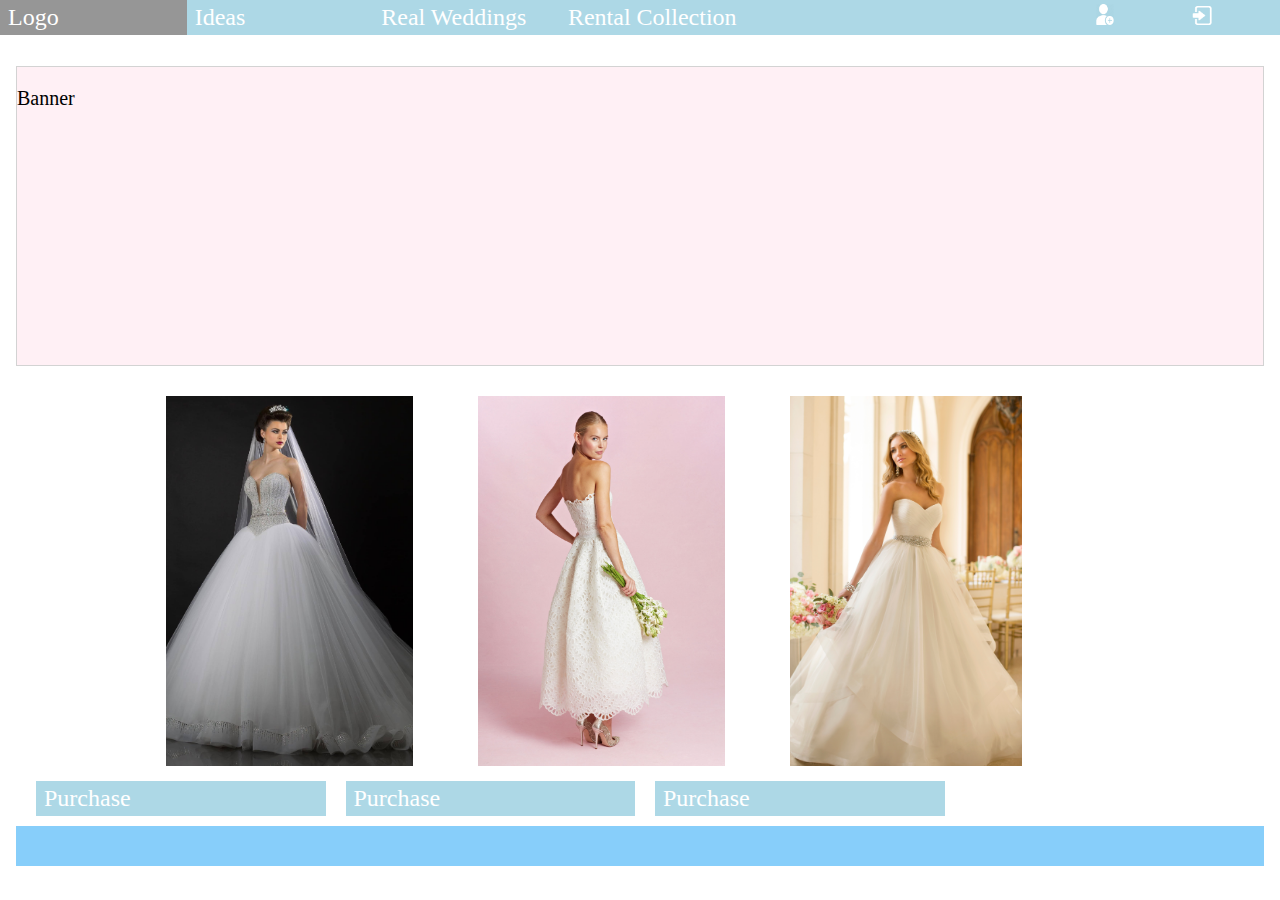
==== commit f555ffa0: "horizontal resizing image issue fixed, preliminary purchase/rent buttons" ====
--- a/index.html
+++ b/index.html
@@ -77,15 +77,14 @@
 		
 		<img src="images/dress1.jpg" alt=" first dress displayed">
 	
-		
 	</div>
 
-	<div class="grid-col-1of4 photos" style="height:350px">
+	<div class="grid-col-1of4 photos">
 		
 		<img src="images/dress2.jpg" alt=" first dress displayed">
 	</div>
 
-	<div class="grid-col-1of4 photos" style="height:350px">
+	<div class="grid-col-1of4 photos">
 		<img src="images/dress3.jpg" alt=" first dress displayed">
 	</div>
 
@@ -97,23 +96,23 @@
 </div>
 
 
- <div>
-	<div class="grid-col-1of4 photos">
-		<img src="images/chiavari.jpg" alt=" first dress displayed">
+ <div style="padding-left:10px">
+	<div class="grid-col-1of4 photos" style="padding:10px">
+		<a href=purchase.html class="nav-main-item">Purchase</a>
 	</div>
 
-	<div class="grid-col-1of4 photos">
-		<img src="images/cake-stand1.jpg" alt=" first dress displayed">
+	<div class="grid-col-1of4 photos"  style="padding:10px">
+		<a href=purchase.html class="nav-main-item">Purchase</a>
 	</div>
 
-	<div class="grid-col-1of4 photos">
-		<img src="images/chair1.jpg" alt=" first dress displayed">
+	<div class="grid-col-1of4 photos"  style="padding:10px">
+		<a href=purchase.html class="nav-main-item">Purchase</a>
 	</div>
 
 </div> 
 
 
-	<div class="grid-col-12of12 footer" style="width:100%">
+	<div class="grid-col-12of12 footer" style="width:100%" >
 		
 	</div>
 
--- a/css/main.css
+++ b/css/main.css
@@ -164,8 +164,8 @@
 
 .photos img {
   /* Just in case there are inline attributes */
-  width: 100% !important;
-  height: 370px !important;
+  /*width: 100% !important;*/
+  /*height: 370px !important;*/
   margin-top: 30px;
   margin-left: 150px;
   padding-right: 20px;
@@ -180,7 +180,13 @@
     background:#87CEFA;
    width:100%;
    height:40px;   /* Height of the footer */
-  
-   bottom:300;
+  	float:bottom;
+   /*bottom:300;*/
    left:0;
 }
+
+@media screen and (min-width: 480px) {
+    img {
+        max-height:370px;
+    }
+}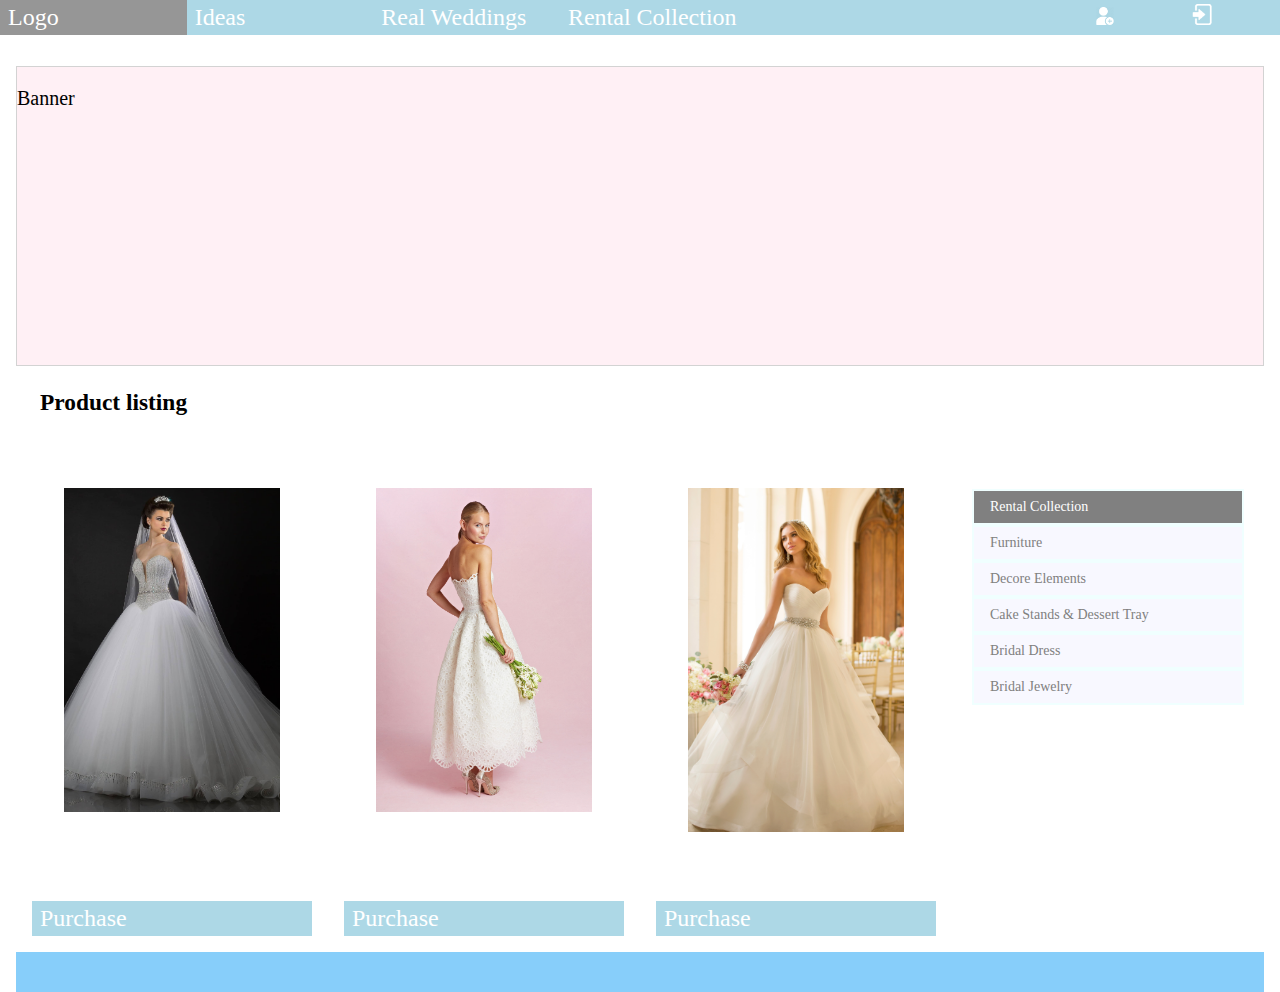
==== commit 8a510cd6: "Added category selector, changed px units to rem (padding for images, purchase button)" ====
--- a/index.html
+++ b/index.html
@@ -70,6 +70,11 @@
 </div>
 
 <div class="grid-row">
+	<section id="products">
+	<h3 style="padding-left: 1.5rem">Product listing</h3>
+</div>
+
+<div class="grid-row">
 
 	<section class= "grid-col-12of12 wrap">
 
@@ -88,24 +93,34 @@
 		<img src="images/dress3.jpg" alt=" first dress displayed">
 	</div>
 
-	<!-- <div class="grid-col-1of4 bg3" style="height:400px">
-		<p>Product 4</p>
-	</div> -->
+	<div class="grid-col-1of4" style="height:400px">
+		<div class="module" style="padding-top:3.1rem">
+			<ul class="side_nav">
+              <li><a class="active" href="">Rental Collection</a></li>
+              <li><a href="">Furniture</a></li>
+              <li><a href="">Decore Elements</a></li>
+              <li><a href="">Cake Stands &amp; Dessert Tray</a></li>
+              <li><a href="">Bridal Dress</a></li>
+              <li><a href="">Bridal Jewelry</a></li>
+	        </ul>
+		</div>	
+	</div>
+
 
 	</section>
 </div>
 
 
- <div style="padding-left:10px">
-	<div class="grid-col-1of4 photos" style="padding:10px">
+ <div>
+	<div class="grid-col-1of4 photos" style="padding:1rem">
 		<a href=purchase.html class="nav-main-item">Purchase</a>
 	</div>
 
-	<div class="grid-col-1of4 photos"  style="padding:10px">
+	<div class="grid-col-1of4 photos"  style="padding:1rem">
 		<a href=purchase.html class="nav-main-item">Purchase</a>
 	</div>
 
-	<div class="grid-col-1of4 photos"  style="padding:10px">
+	<div class="grid-col-1of4 photos"  style="padding:1rem">
 		<a href=purchase.html class="nav-main-item">Purchase</a>
 	</div>
 
--- a/css/main.css
+++ b/css/main.css
@@ -161,14 +161,18 @@
 	margin-right: 60px;
 }*/
 
-
+img {
+	  height:auto;
+	  max-width: 100%;
+}
 .photos img {
   /* Just in case there are inline attributes */
   /*width: 100% !important;*/
   /*height: 370px !important;*/
-  margin-top: 30px;
-  margin-left: 150px;
-  padding-right: 20px;
+  /*margin-top: 30px;*/
+  /*margin-left: 150px;*/
+  /*padding-right: 20px;*/
+  padding:3rem;
 }
 
 .caption-inside {
@@ -187,6 +191,6 @@
 
 @media screen and (min-width: 480px) {
     img {
-        max-height:370px;
+        /*max-width:370px;*/
     }
 }